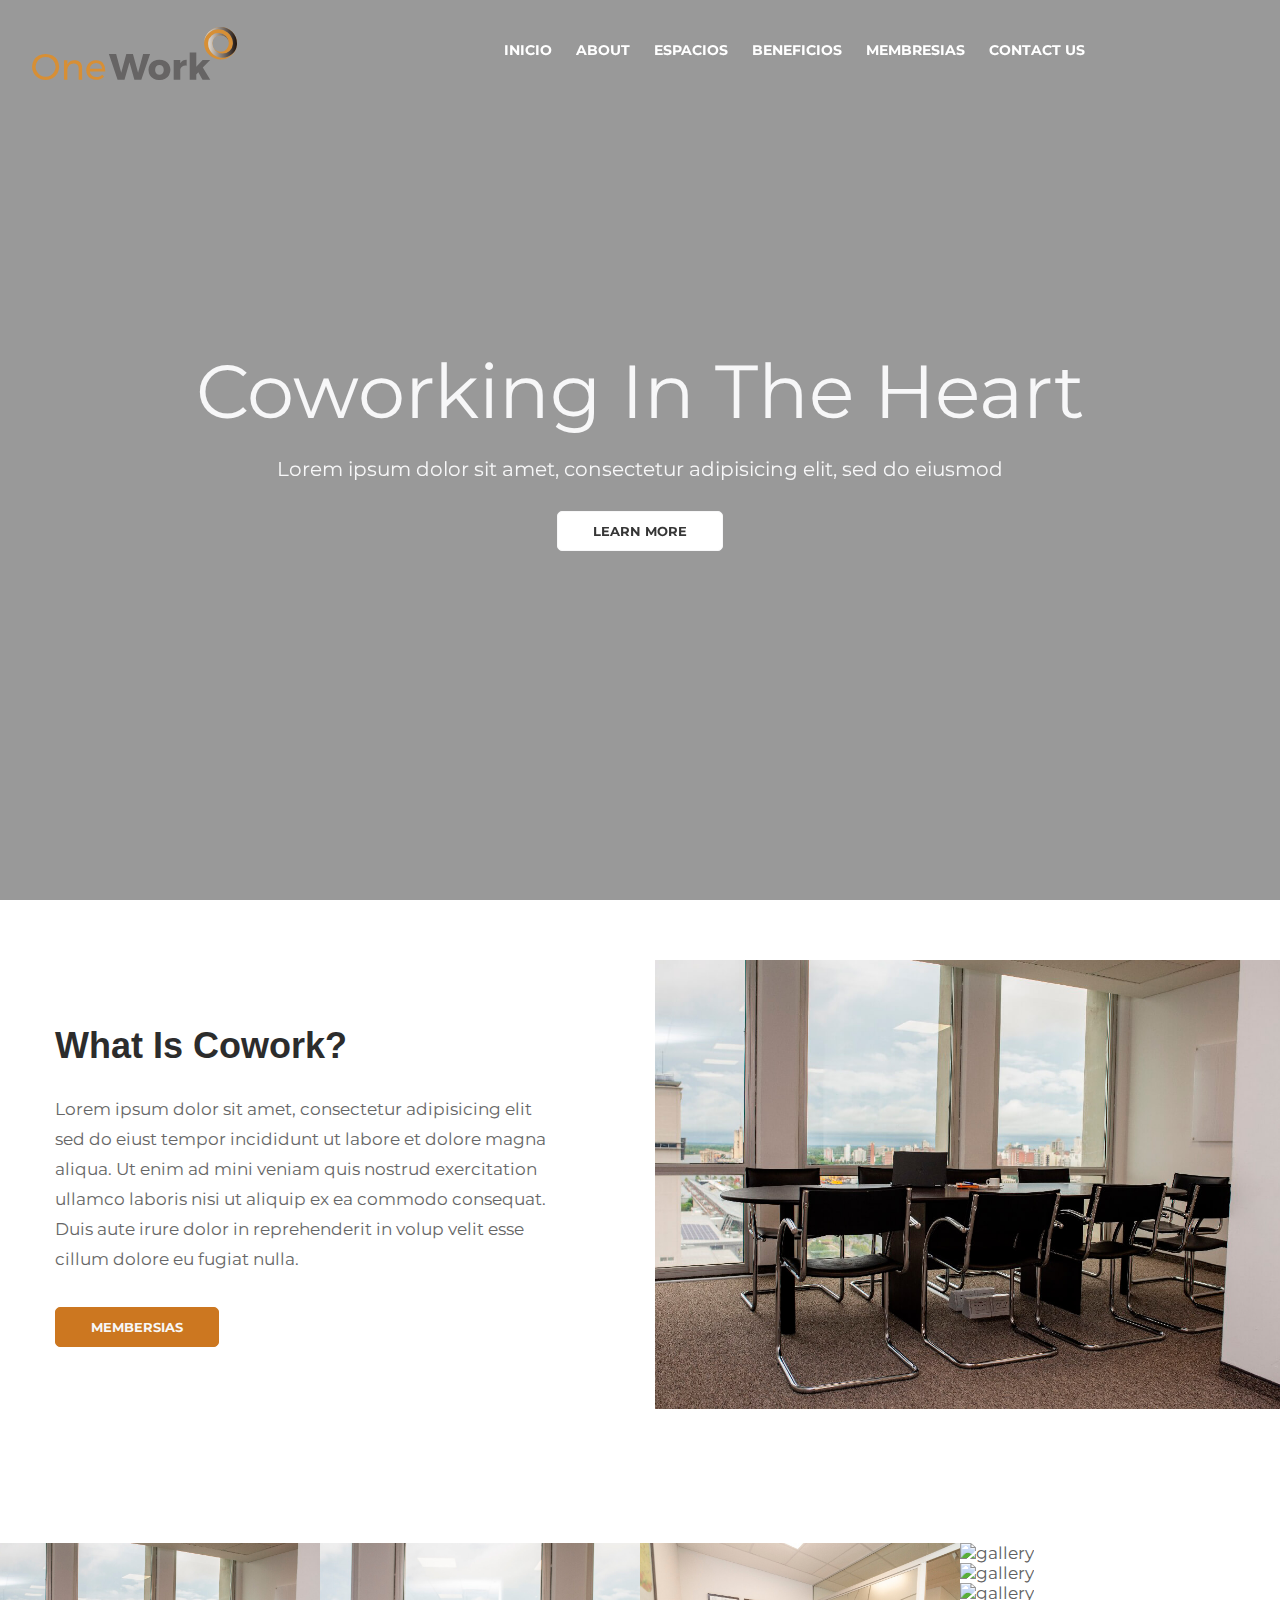
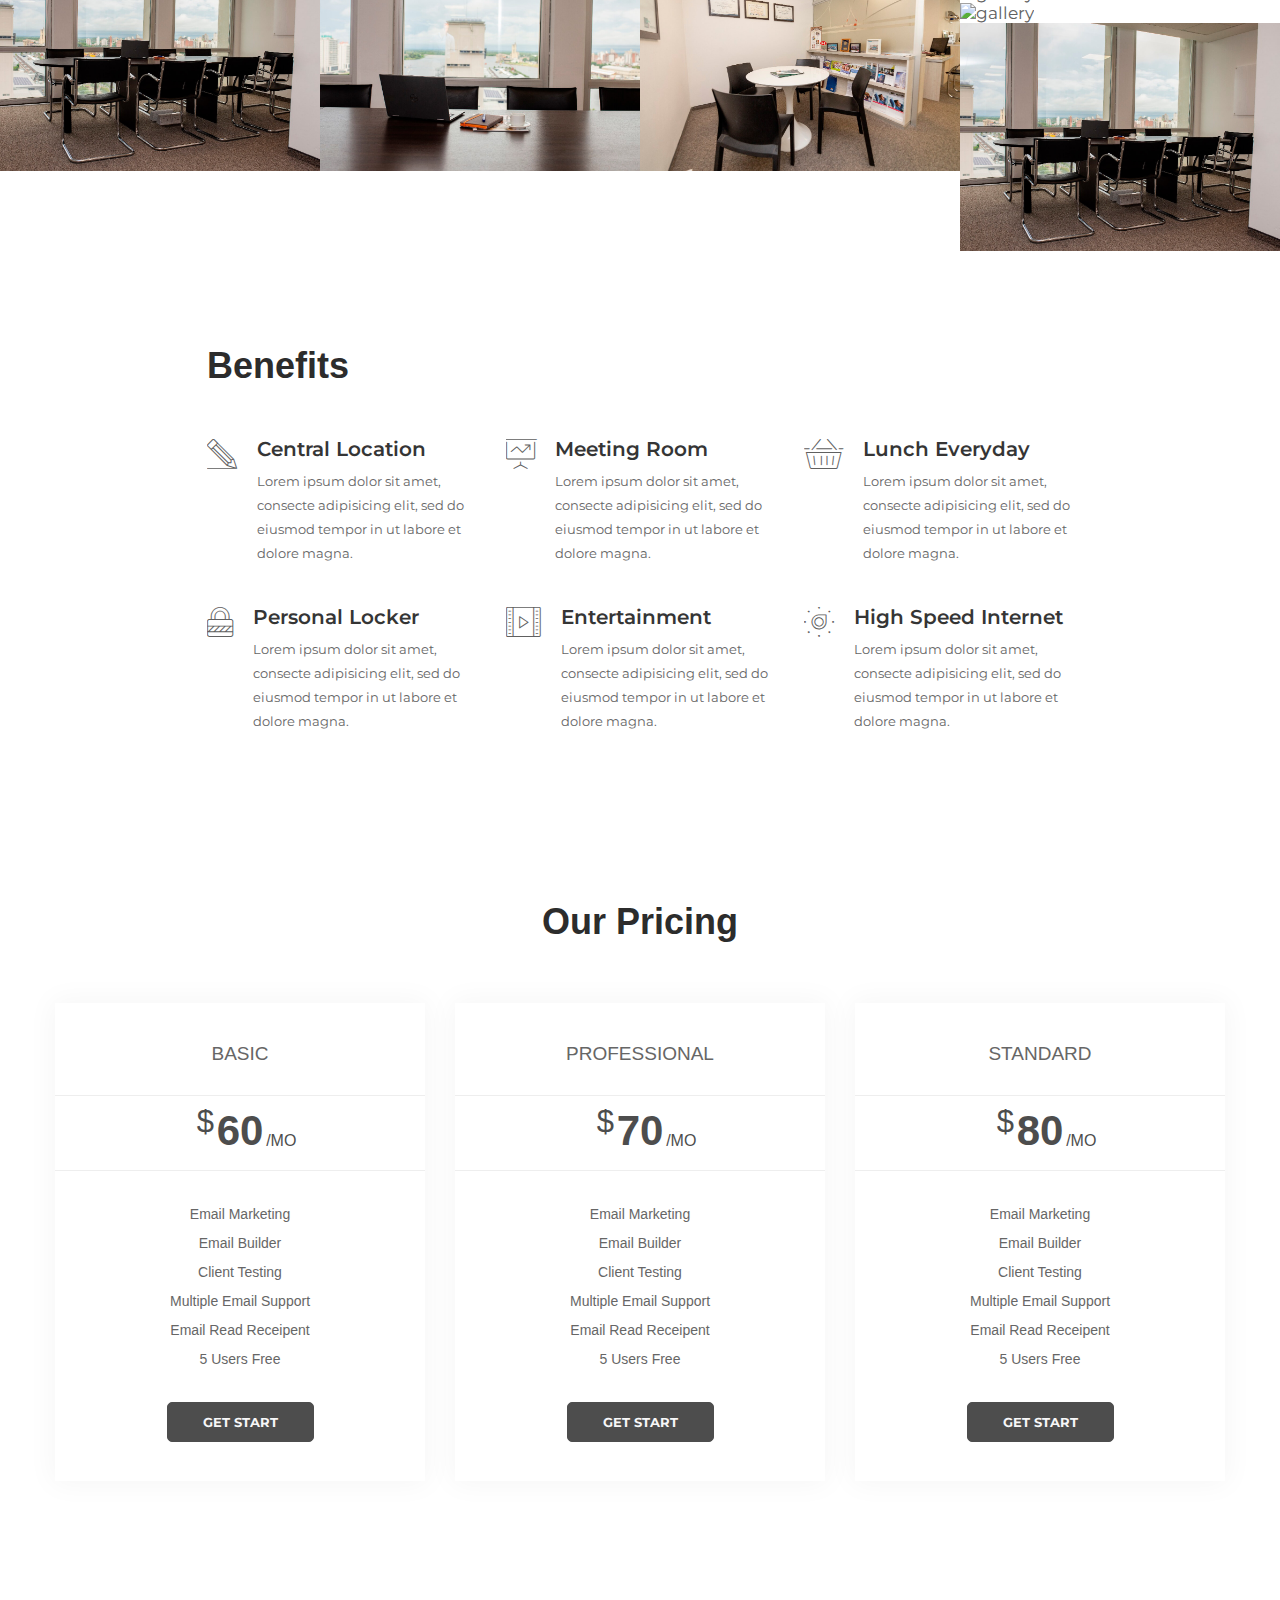
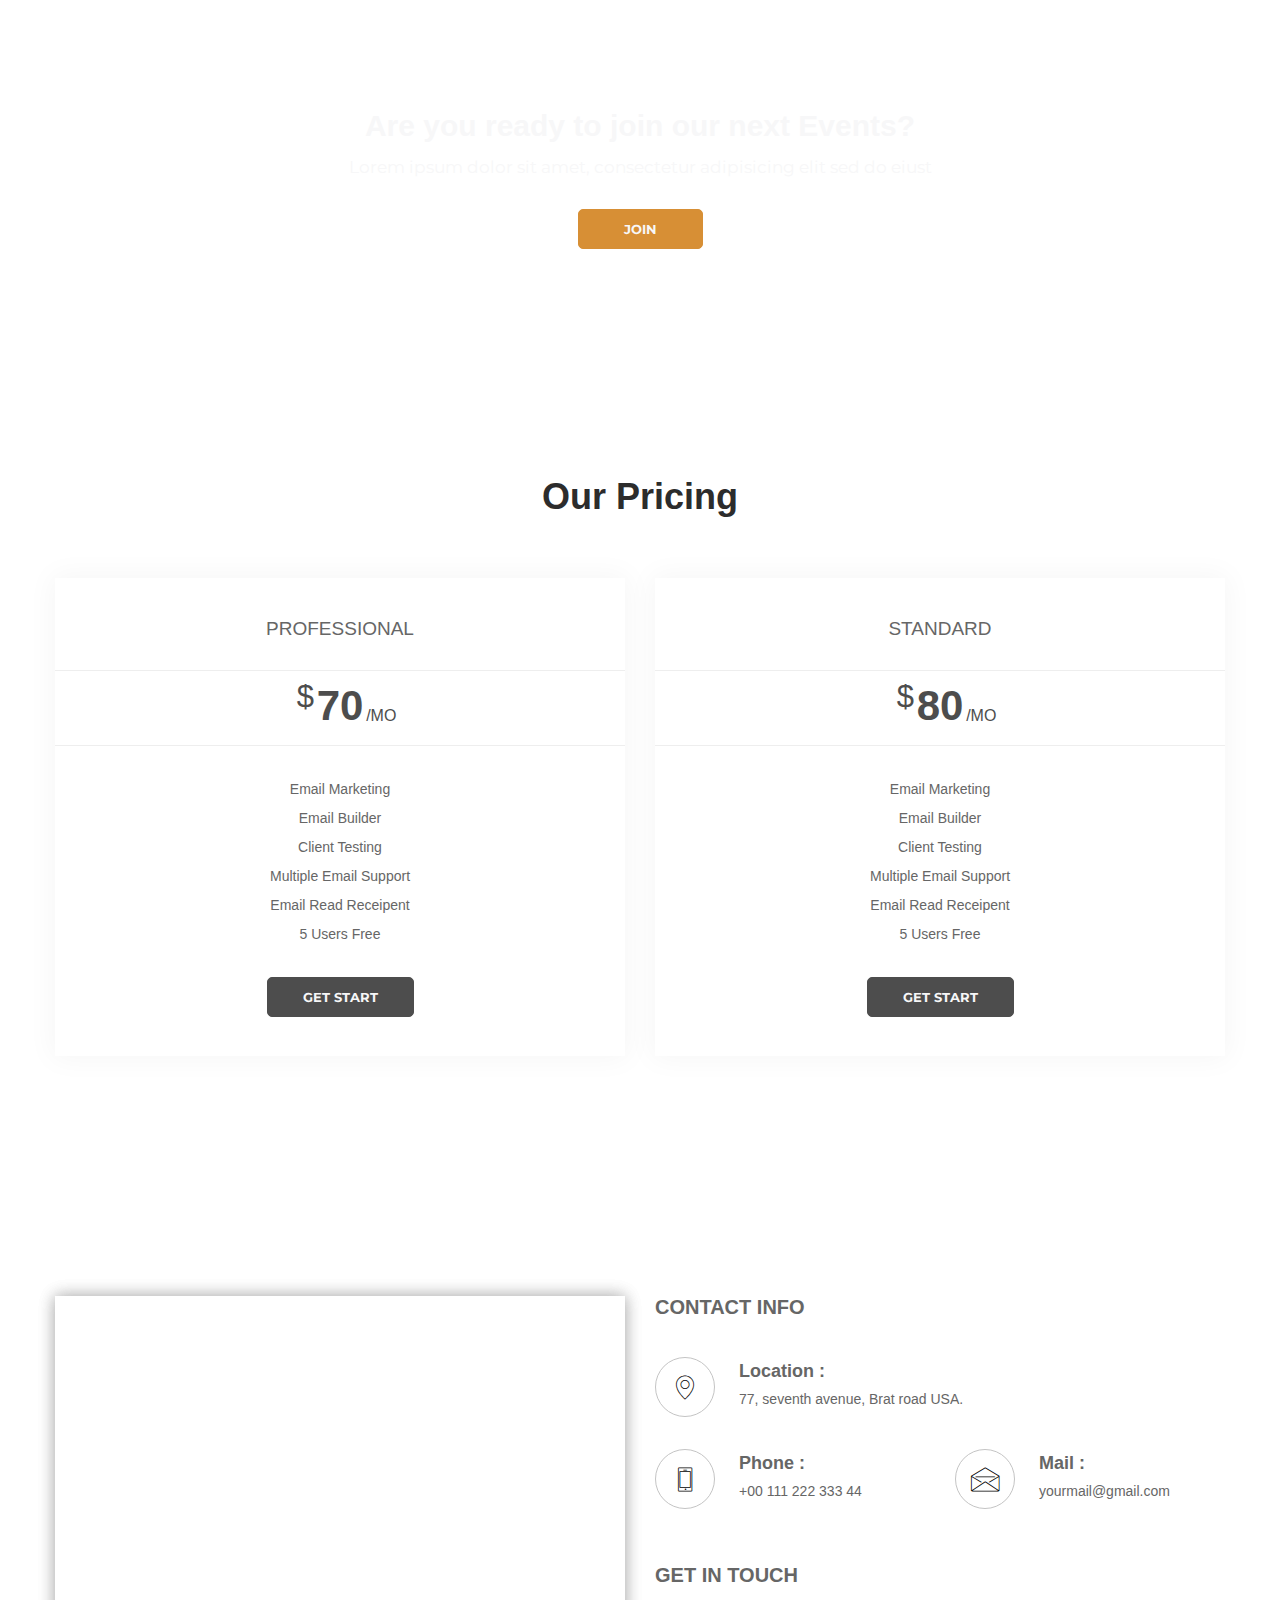
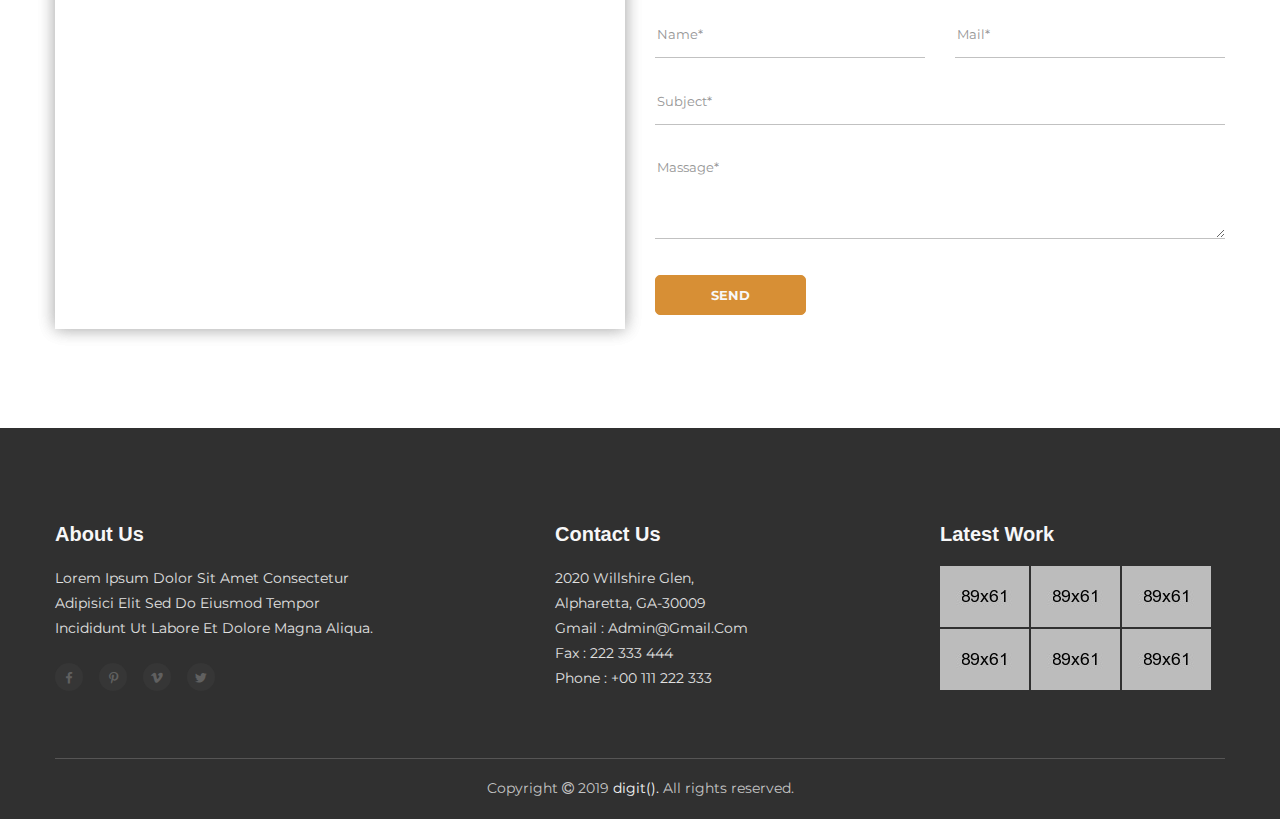
==== index.html @ 6d412bc1 "landing" ====
<!doctype html>
<html class="no-js" lang="en">
    <head>
        <meta charset="utf-8">
        <meta http-equiv="x-ua-compatible" content="ie=edge">
        <title>OneWork | Coworking</title>
        <meta name="description" content="">
        <meta name="viewport" content="width=device-width, initial-scale=1">

        <link rel="apple-touch-icon" href="apple-touch-icon.png">
        <!-- Place favicon.ico in the root directory -->
        <link href="https://fonts.googleapis.com/css?family=Montserrat:400,700,900" rel="stylesheet">
        <link rel="stylesheet" href="css/bootstrap.min.css">
        <link rel="stylesheet" href="css/animate.css">
        <link rel="stylesheet" href="css/animate-heading.css">
        <link rel="stylesheet" href="css/reset.css">
        <link rel="stylesheet" href="css/meanmenu.css">
        <link rel="stylesheet" href="css/magnific-popup.css">
        <link rel="stylesheet" href="css/owl.carousel.min.css">
        <link rel="stylesheet" href="css/font-awesome.min.css">
        <link rel="stylesheet" href="css/et-line-icon.css">
        <link rel="stylesheet" href="css/ionicons.min.css">
        <link rel="stylesheet" href="css/material-design-iconic-font.min.css">
        <link rel="stylesheet" href="css/style.css">
        <link rel="stylesheet" href="css/responsive.css">
        <script src="js/vendor/modernizr-2.8.3.min.js"></script>
    </head>
    <body>
        <!--[if lt IE 8]>
            <p class="browserupgrade">You are using an <strong>outdated</strong> browser. Please <a href="http://browsehappy.com/">upgrade your browser</a> to improve your experience.</p>
        <![endif]-->

        <!-- Header Area Start -->
		<header class="top">
			<div class="header-area header-sticky">
				<div class="container">
					<div class="row">
						<div class="col-md-4 col-sm-2 col-xs-12">
							<div class="logo">
								<a href="index.html"><img src="img/logo/logo.svg" alt="spase" /></a>
							</div>
						</div>
						<div class="col-md-7 col-sm-10 col-xs-12">
              <div class="content-wrapper">
                  <!-- Main Menu Start -->
                  <div class="main-menu text-right">
                      <nav>
                          <ul>
                              <li><a href="index.html">Inicio</a></li>
                              <li><a href="about.html">About</a></li>
                              <li><a href="event.html">Espacios</a></li>
                              <li><a href="article.html">Beneficios</a></li>
                              <li><a href="gallery.html">Membresias</a>
                                  <ul>
                                      <li><a href="gallery.html">gallery</a></li>
                                      <li><a href="mentor-details.html">mentor details</a></li>
                                  </ul>
                              </li>
                              <li><a href="contact.html">Contact us</a></li>
                          </ul>
                      </nav>
                  </div>
                  <div class="mobile-menu hidden-lg hidden-md"></div>
                  <!-- Main Menu End -->
              </div>
						</div>
						<div class="col-md-2 hidden-sm hidden-xs">
						    <div class="header-social text-right">

						    </div>
						</div>
					</div>
				</div>
			</div>
		</header>
		<!-- Header Area End -->
		<!-- Background Area Start -->
        <section id="slider-container" class="slider-area">
            <div class="slider-owl owl-theme owl-carousel">
                <!-- Start Slingle Slide -->
                <div class="single-slide item" style="background-image: url(img/slider/slider1.jpg)">
                    <!-- Start Slider Content -->
                    <div class="slider-content-area">
                        <div class="container">
                            <div class="row">
                                <div class="col-md-12">
                                    <div class="slide-content-wrapper">
                                        <div class="slide-content">
                                            <h2>Coworking in the heart </h2>
                                            <p>Lorem ipsum dolor sit amet, consectetur adipisicing elit, sed do eiusmod </p>
                                            <a class="banner-btn" href="#" data-text="learn more"><span>Learn more</span></a>
                                        </div>
                                    </div>
                                </div>
                            </div>
                        </div>
                    </div>
                    <!-- Start Slider Content -->
                </div>
                <!-- End Slingle Slide -->
                <!-- Start Slingle Slide -->
                <div class="single-slide item" style="background-image: url(img/slider/slider2.jpg)">
                    <!-- Start Slider Content -->
                    <div class="slider-content-area">
                        <div class="container">
                            <div class="row">
                                <div class="col-md-12">
                                    <div class="slide-content-wrapper">
                                        <div class="slide-content">
                                            <h2>Coworking for winner team </h2>
                                            <p>Lorem ipsum dolor sit amet, consectetur adipisicing elit, sed do eiusmod </p>
                                            <a class="banner-btn" href="#" data-text="learn more"><span>Learn more</span></a>
                                        </div>
                                    </div>
                                </div>
                            </div>
                        </div>
                    </div>
                    <!-- Start Slider Content -->
                </div>
                <!-- End Slingle Slide -->
                <!-- Start Slingle Slide -->
                <div class="single-slide item" style="background-image: url(img/slider/slider3.jpg)">
                    <!-- Start Slider Content -->
                    <div class="slider-content-area">
                        <div class="container">
                            <div class="row">
                                <div class="col-md-12">
                                    <div class="slide-content-wrapper">
                                        <div class="slide-content">
                                            <h2>Coworking in the heart </h2>
                                            <p>Lorem ipsum dolor sit amet, consectetur adipisicing elit, sed do eiusmod </p>
                                            <a class="banner-btn" href="#" data-text="learn more"><span>Learn more</span></a>
                                        </div>
                                    </div>
                                </div>
                            </div>
                        </div>
                    </div>
                    <!-- Start Slider Content -->
                </div>
                <!-- End Slingle Slide -->
            </div>
        </section>
		<!-- Background Area End -->
        <!-- Cowork Start -->
        <section class="cowork-area pt-60 pb-60">
           <div class="container">
               <div class="row">
                   <div class="col-md-6 col-sm-6 col-xs-12">
                       <div class="cowork-content section-title">
                            <h2>What is Cowork?</h2>
                            <p>Lorem ipsum dolor sit amet, consectetur adipisicing elit sed do eiust tempor incididunt ut labore et dolore magna aliqua. Ut enim ad mini veniam quis nostrud exercitation ullamco laboris nisi ut aliquip ex ea commodo consequat. Duis aute irure dolor in reprehenderit in volup velit esse cillum dolore eu fugiat nulla. </p>
                            <a class="banner-btn" href="#" data-text="about us"><span>Membersias</span></a>
                       </div>
                   </div>
                   <div class="col-md-6 col-sm-6 col-xs-12">
                       <div class="cowork-img">
                           <div class="row">
                                <div class="col-sm-6">
                                   <a href="#"><img src="img/gallery/1.jpg" alt="cowork"></a>
                                </div>
                           </div>
                       </div>
                   </div>
               </div>
           </div>
        </section>
        <!-- Cowork End -->
        <!-- Gallery Start -->
        <div class="gallery-area pt-60 pb-60">
            <div class="">
                <div class="row">
                     <div class="grid">
                         <div class="col-md-3 col-sm-3 col-xs-12 grid-item hover">
                             <div class="portfolio hover-style">
                                 <a href="#"><img src="img/gallery/1.jpg" alt="gallery" /></a>
                                 <div class="gallery-hover-effect">
                                     <a class="gallery-icon img-popup" href="img/gallery/1.jpg"><i class="zmdi zmdi-plus"></i></a>
                                 </div>
                             </div>
                         </div>
                         <div class="col-md-3 col-sm-3 col-xs-12 grid-item hover">
                             <div class="portfolio hover-style">
                                 <a href="#"><img src="img/gallery/2.jpg" alt="gallery" /></a>
                                 <div class="gallery-hover-effect">
                                     <a class="gallery-icon img-popup" href="img/gallery/2.jpg"><i class="zmdi zmdi-plus"></i></a>
                                 </div>
                             </div>				
                         </div>
                         <div class="col-md-3 col-sm-3 col-xs-12 grid-item hover">
                             <div class="portfolio hover-style">
                                 <a href="#"><img src="img/gallery/3.jpg" alt="gallery" /></a>
                                 <div class="gallery-hover-effect">
                                     <a class="gallery-icon img-popup" href="img/gallery/3.jpg"><i class="zmdi zmdi-plus"></i></a>
                                 </div>
                             </div>				
                         </div>
                         <div class="col-md-3 col-sm-3 col-xs-12 grid-item hover">
                             <div class="portfolio hover-style">
                                 <a href="#"><img src="img/gallery/4.jpg" alt="gallery" /></a>
                                 <div class="gallery-hover-effect">
                                     <a class="gallery-icon img-popup" href="img/gallery/4.jpg"><i class="zmdi zmdi-plus"></i></a>
                                 </div>
                             </div>
                         </div>
                         <div class="col-md-3 col-sm-3 col-xs-12 grid-item hover">
                             <div class="portfolio hover-style">
                                 <a href="#"><img src="img/gallery/5.jpg" alt="gallery" /></a>
                                 <div class="gallery-hover-effect">
                                     <a class="gallery-icon img-popupt" href="img/gallery/5.jpg"><i class="zmdi zmdi-plus"></i></a>
                                 </div>
                             </div>
                         </div>
                         <div class="col-md-3 col-sm-3 col-xs-12 grid-item hover">
                             <div class="portfolio hover-style">
                                 <a href="#"><img src="img/gallery/6.jpg" alt="gallery" /></a>
                                 <div class="gallery-hover-effect">
                                     <a class="gallery-icon img-popup" href="img/gallery/6.jpg"><i class="zmdi zmdi-plus"></i></a>
                                 </div>
                             </div>
                         </div>
                         <div class="col-md-3 col-sm-3 col-xs-12 grid-item hover">
                             <div class="portfolio hover-style">
                                 <a href="#"><img src="img/gallery/7.jpg" alt="gallery" /></a>
                                 <div class="gallery-hover-effect">
                                     <a class="gallery-icon img-popup" href="img/gallery/7.jpg"><i class="zmdi zmdi-plus"></i></a>
                                 </div>
                             </div>
                         </div>
                         <div class="col-md-3 col-sm-3 col-xs-12 grid-item hover">
                             <div class="portfolio hover-style">
                                 <a href="#"><img src="img/gallery/1.jpg" alt="gallery" /></a>
                                 <div class="gallery-hover-effect">
                                     <a class="gallery-icon img-popup" href="img/gallery/1.jpg"><i class="zmdi zmdi-plus"></i></a>
                                 </div>
                             </div>
                         </div>
                     </div>
                </div>
            </div>
         </div>
         <!-- Gallery End -->
        <!-- Benefit Start -->
        <section class="benefit-area pb-60 pt-30">
            <div class="container-fluid">
                <div class="row">
                    <div class="col-xs-12 benefit-col">
                        <div class="section-title text-left">
                            <h2>benefits</h2>
                        </div>
                    </div>
                </div>
                <div class="row">
                    <div class="col-xs-12 benefit-col">
                        <div class="row">
                            <div class="col-md-4 col-sm-6 col-xs-12">
                                <div class="single-benefit mb-40">
                                    <div class="benefit-icon">
                                        <a href="#"><span class="icon-pencil"></span></a>
                                    </div>
                                    <div class="benefit-content">
                                        <h3><a href="class.html">Central Location</a></h3>
                                        <p>Lorem ipsum dolor sit amet, consecte adipisicing elit, sed do eiusmod tempor in ut labore et dolore magna. </p>
                                    </div>
                                </div>
                                <div class="single-benefit hidden-xs">
                                    <div class="benefit-icon">
                                        <a href="#"><span class="icon-lock"></span></a>
                                    </div>
                                    <div class="benefit-content">
                                        <h3><a href="class.html">personal locker</a></h3>
                                        <p>Lorem ipsum dolor sit amet, consecte adipisicing elit, sed do eiusmod tempor in ut labore et dolore magna. </p>
                                    </div>
                                </div>
                            </div>
                            <div class="col-md-4 col-sm-6 col-xs-12">
                                <div class="single-benefit mb-40">
                                    <div class="benefit-icon">
                                        <a href="#"><span class="icon-presentation"></span></a>
                                    </div>
                                    <div class="benefit-content">
                                        <h3><a href="class.html">Meeting Room</a></h3>
                                        <p>Lorem ipsum dolor sit amet, consecte adipisicing elit, sed do eiusmod tempor in ut labore et dolore magna. </p>
                                    </div>
                                </div>
                                <div class="single-benefit hidden-xs">
                                    <div class="benefit-icon">
                                        <a href="#"><span class="icon-video"></span></a>
                                    </div>
                                    <div class="benefit-content">
                                        <h3><a href="class.html">Entertainment</a></h3>
                                        <p>Lorem ipsum dolor sit amet, consecte adipisicing elit, sed do eiusmod tempor in ut labore et dolore magna. </p>
                                    </div>
                                </div>
                            </div>
                            <div class="col-md-4 hidden-sm col-xs-12">
                                <div class="single-benefit mb-40">
                                    <div class="benefit-icon">
                                        <a href="#"><span class="icon-basket"></span></a>
                                    </div>
                                    <div class="benefit-content">
                                        <h3><a href="class.html">lunch everyday</a></h3>
                                        <p>Lorem ipsum dolor sit amet, consecte adipisicing elit, sed do eiusmod tempor in ut labore et dolore magna. </p>
                                    </div>
                                </div>
                                <div class="single-benefit hidden-xs">
                                    <div class="benefit-icon">
                                        <a href="#"><span class="icon-dial"></span></a>
                                    </div>
                                    <div class="benefit-content">
                                        <h3><a href="class.html">high speed internet</a></h3>
                                        <p>Lorem ipsum dolor sit amet, consecte adipisicing elit, sed do eiusmod tempor in ut labore et dolore magna. </p>
                                    </div>
                                </div>
                            </div>
                        </div>
                    </div>
                </div>
            </div>
        </section>
        <!-- Class Area End -->
        <!-- Pricing Area Start -->
        <div class="pricing-area pt-108 pb-120 text-center">
            <div class="container">
                <div class="row">
                    <div class="col-xs-12">
                        <div class="section-title">
                            <h2>our pricing</h2>
                        </div>
                    </div>
                </div>
                <div class="row">
                    <div class="col-md-4 col-sm-6 col-xs-12">
                        <div class="single-table">
                            <div class="table-head">
                                <h4>basic</h4>
                                <h3><span class="doller">$</span>60<span class="month">/Mo</span></h3>
                            </div>
                            <div class="table-body">
                                <ul>
                                    <li>Email Marketing</li>
                                    <li>Email Builder</li>
                                    <li>Client Testing</li>
                                    <li>Multiple Email Support</li>
                                    <li>Email Read Receipent</li>
                                    <li>5 Users Free</li>
                                </ul>
                                <a class="banner-btn" href="#" data-text="get start"><span>get start</span></a>
                            </div>
                        </div>
                    </div>
                    <div class="col-md-4 col-sm-6 col-xs-12">
                        <div class="single-table">
                            <div class="table-head">
                                <h4>professional</h4>
                                <h3><span class="doller">$</span>70<span class="month">/Mo</span></h3>
                            </div>
                            <div class="table-body">
                                <ul>
                                    <li>Email Marketing</li>
                                    <li>Email Builder</li>
                                    <li>Client Testing</li>
                                    <li>Multiple Email Support</li>
                                    <li>Email Read Receipent</li>
                                    <li>5 Users Free</li>
                                </ul>
                                <a class="banner-btn" href="#" data-text="get start"><span>get start</span></a>
                            </div>
                        </div>
                    </div>
                    <div class="col-md-4 hidden-sm col-xs-12">
                        <div class="single-table">
                            <div class="table-head">
                                <h4>standard</h4>
                                <h3><span class="doller">$</span>80<span class="month">/Mo</span></h3>
                            </div>
                            <div class="table-body">
                                <ul>
                                    <li>Email Marketing</li>
                                    <li>Email Builder</li>
                                    <li>Client Testing</li>
                                    <li>Multiple Email Support</li>
                                    <li>Email Read Receipent</li>
                                    <li>5 Users Free</li>
                                </ul>
                                <a class="banner-btn" href="#" data-text="get start"><span>get start</span></a>
                            </div>
                        </div>
                    </div>
                </div>
            </div>
        </div>
        <!-- Pricing Area End -->
        <!-- Event Area Start -->
        <div class="event-area text-center pt-108 pb-115">
            <div class="container">
                <div class="row">
                    <div class="col-xs-12">
                        <div class="event-content">
                            <h3>Are you ready to join our next Events?</h3>
                            <p>Lorem ipsum dolor sit amet, consectetur adipisicing elit sed do eiust </p>
                            <a class="banner-btn" href="#" data-text="join"><span>join</span></a>
                        </div>
                    </div>
                </div>
            </div>
        </div> 
        <!-- Event Area End -->
        <!-- Pricing Area Start -->
        <div class="pricing-area pt-108 pb-120 text-center">
            <div class="container">
                <div class="row">
                    <div class="col-xs-12">
                        <div class="section-title">
                            <h2>our pricing</h2>
                        </div>
                    </div>
                </div>
                <div class="row">
                    <div class="col-md-6 col-sm-6 col-xs-12">
                        <div class="single-table">
                            <div class="table-head">
                                <h4>professional</h4>
                                <h3><span class="doller">$</span>70<span class="month">/Mo</span></h3>
                            </div>
                            <div class="table-body">
                                <ul>
                                    <li>Email Marketing</li>
                                    <li>Email Builder</li>
                                    <li>Client Testing</li>
                                    <li>Multiple Email Support</li>
                                    <li>Email Read Receipent</li>
                                    <li>5 Users Free</li>
                                </ul>
                                <a class="banner-btn" href="#" data-text="get start"><span>get start</span></a>
                            </div>
                        </div>
                    </div>
                    <div class="col-md-6 hidden-sm col-xs-12">
                        <div class="single-table">
                            <div class="table-head">
                                <h4>standard</h4>
                                <h3><span class="doller">$</span>80<span class="month">/Mo</span></h3>
                            </div>
                            <div class="table-body">
                                <ul>
                                    <li>Email Marketing</li>
                                    <li>Email Builder</li>
                                    <li>Client Testing</li>
                                    <li>Multiple Email Support</li>
                                    <li>Email Read Receipent</li>
                                    <li>5 Users Free</li>
                                </ul>
                                <a class="banner-btn" href="#" data-text="get start"><span>get start</span></a>
                            </div>
                        </div>
                    </div>
                </div>
            </div>
        </div>
        <!-- Pricing Area End -->
        <!-- Contact Start -->
        <section class="contact-area pt-120 pb-83">
           <div class="container">
               <div class="row">
                <div class="col-md-6">
                    <div class="map-area">
                         <!-- google-map-area start -->
                         <div class="google-map-area">
                             <!--  Map Section -->
                             <div id="contacts" class="map-area">
                                 <div id="googleMap" style="width:100%;height:633px;"></div>
                             </div>
                         </div>
                     </div>
                </div>
                   <div class="col-md-6">
                       <div class="contact-info">
                           <h2>contact info</h2>
                       </div>
                       <div class="row">
                           <div class="col-md-12 col-sm-12">
                               <div class="single-info mb-30">
                                   <div class="info-icon">
                                       <i class="icon-map-pin"></i>
                                   </div>
                                   <div class="info-content">
                                        <h3>Location :</h3>
                                        <p>77, seventh avenue, Brat road USA.</p>
                                   </div>
                               </div>
                           </div>
                           <div class="col-md-6 col-sm-6">
                               <div class="single-info">
                                   <div class="info-icon">
                                       <i class="icon-phone"></i>
                                   </div>
                                   <div class="info-content">
                                        <h3>Phone :</h3>
                                        <p>+00 111 222 333 44</p>
                                   </div>
                               </div>
                           </div>
                           <div class="col-md-6 col-sm-6">
                               <div class="single-info">
                                   <div class="info-icon">
                                       <i class="icon-envelope"></i>
                                   </div>
                                   <div class="info-content">
                                        <h3>Mail :</h3>
                                        <p>yourmail@gmail.com</p>
                                   </div>
                               </div>
                           </div>
                       </div>
                       <div class="touch">
                           <h2>get in touch</h2>
                           <form id="contact-form" action="mail.php" method="post">
                                <div class="row">
                                    <div class="col-md-6">
                                        <input type="text" name="name" id="name" placeholder="Name*">
                                    </div>
                                    <div class="col-md-6">
                                        <input type="text" name="email" id="email" placeholder="Mail*">
                                    </div>
                                    <div class="col-md-12">
                                        <input type="text" name="subject" id="subject" placeholder="Subject*">
                                        <textarea name="message" id="message" cols="15" rows="4" placeholder="Massage*"></textarea>
                                    </div>
                                </div>
                                <button class="banner-btn" data-text="send"><span>send</span></button>
                            </form>
                            <p class="form-messege"></p>
                       </div>
                   </div>
               </div>
           </div>
        </section>
        <!-- Contact End -->
        <!-- Testimonial Area Start
        <div class="testimonial-area pt-110 pb-110">
            <div class="container">
                <div class="row">
                    <div class="testimonial-owl owl-theme owl-carousel">
                        <div class="col-sm-12">
                            <div class="single-testimonial">
                                <div class="client-info">
                                    <div class="client-img">
                                        <img src="img/testimonial/test1.jpg" alt="client">
                                    </div>
                                    <div class="client-title">
                                        <h4>Jackline Milorina</h4>
                                        <h5>HasTech</h5>
                                    </div>
                                </div>
                                <div class="client-content">
                                    <p>Lorem ipsum dolor sit amet consectetur adipisicing elit se do eiusmod tempor incididunt ut labore et dolore magna aliqua Ut enim ad minim veniam, </p>
                                </div>
                            </div>
                        </div>
                        <div class="col-sm-12">
                            <div class="single-testimonial">
                                <div class="client-info">
                                    <div class="client-img">
                                        <img src="img/testimonial/test2.jpg" alt="client">
                                    </div>
                                    <div class="client-title">
                                        <h4>Jackline Milorina</h4>
                                        <h5>HasTech</h5>
                                    </div>
                                </div>
                                <div class="client-content">
                                    <p>Lorem ipsum dolor sit amet consectetur adipisicing elit se do eiusmod tempor incididunt ut labore et dolore magna aliqua Ut enim ad minim veniam, </p>
                                </div>
                            </div>
                        </div>
                    </div>
                </div>
            </div>
        </div> -->
        <!-- Testimonial Area End -->
        <!-- Footer Start -->
        <footer class="footer-area">
            <div class="container">
                <div class="main-footer">
                    <div class="row">
                        <div class="col-md-4 col-sm-4 col-xs-12">
                            <div class="single-widget mr-50">
                                <h3>about us</h3>
                                <p>Lorem ipsum dolor sit amet consectetur adipisici elit sed do eiusmod tempor incididunt ut labore et dolore magna aliqua. </p>
                                <ul>
                                    <li><a href="https://www.facebook.com/devitems/?ref=bookmarks"><i class="zmdi zmdi-facebook"></i></a></li>
                                    <li><a href="https://www.pinterest.com/devitemsllc/"><i class="zmdi zmdi-pinterest"></i></a></li>
                                    <li><a href="#"><i class="zmdi zmdi-vimeo"></i></a></li>
                                    <li><a href="https://twitter.com/devitemsllc"><i class="zmdi zmdi-twitter"></i></a></li>
                                </ul>
                            </div>
                        </div>
                        <div class="col-md-4 col-sm-3 col-xs-12">
                            <div class="single-widget ml-100">
                                <h3>contact us</h3>
                                <p>2020 Willshire Glen,<br>
                                Alpharetta, GA-30009<br>
                                Gmail : admin@gmail.com<br>
                                Fax :  222 333 444<br>
                                Phone : +00 111 222 333 </p>
                            </div>
                        </div>
                        <div class="col-md-4 col-sm-5 col-xs-12">
                            <div class="single-widget ml-85">
                                <h3>latest work</h3>
                                <div class="footer-img">
                                    <a href="article-details.html" class="mr-2 mb-2"><img src="img/footer/footer1.jpg" alt="latest-work"></a>
                                    <a href="article-details.html" class="mr-2 mb-2"><img src="img/footer/footer2.jpg" alt="latest-work"></a>
                                    <a href="article-details.html" class="mb-2"><img src="img/footer/footer3.jpg" alt="latest-work"></a>
                                    <a href="article-details.html" class="mr-2"><img src="img/footer/footer4.jpg" alt="latest-work"></a>
                                    <a href="article-details.html" class="mr-2"><img src="img/footer/footer5.jpg" alt="latest-work"></a>
                                    <a href="article-details.html"><img src="img/footer/footer6.jpg" alt="latest-work"></a>
                                </div>
                            </div>
                        </div>
                    </div>
                </div>
                <div class="footer-bottom text-center">
                    <div class="row">
                        <div class="col-xs-12">
                            <p>Copyright <i class="fa fa-copyright"></i> 2019 <a href="https://digitesutio.com/" target="_blank" >digit().</a> All rights reserved. </p>
                        </div>
                    </div>
                </div>
            </div>
        </footer>
        <!-- Footer End -->

        <script src="js/vendor/jquery-1.12.0.min.js"></script>
        <script src="js/bootstrap.min.js"></script>
        <script src="js/jquery.meanmenu.js"></script>
        <script src="js/jquery.magnific-popup.min.js"></script>
        <script src="js/isotope.pkgd.min.js"></script>
        <script src="js/imagesloaded.pkgd.min.js"></script>
        <script src="js/jquery.counterup.min.js"></script>
        <script src="js/waypoints.min.js"></script>
        <script src="js/ajax-mail.js"></script>
        <script src="js/owl.carousel.min.js"></script>
        <script src="js/animate-heading.js"></script>
        <script src="js/jquery.mb.YTPlayer.js"></script>
        <script src="js/plugins.js"></script>
        <script src="js/main.js"></script><script src="https://maps.googleapis.com/maps/api/js?key=AIzaSyDSLSFRa0DyBj9VGzT7GM6SFbSMcG0YNBM "></script> 
        <script type="text/javascript">
            google.maps.event.addDomListener(window, 'load', init);
            function init() {
                var mapOptions = {
                    zoom: 11,
                    center: new google.maps.LatLng(40.6700, -73.9400), // New York
                    styles: [{"featureType":"water","elementType":"geometry","stylers":[{"color":"#e9e9e9"},{"lightness":17}]},{"featureType":"landscape","elementType":"geometry","stylers":[{"color":"#f5f5f5"},{"lightness":20}]},{"featureType":"road.highway","elementType":"geometry.fill","stylers":[{"color":"#ffffff"},{"lightness":17}]},{"featureType":"road.highway","elementType":"geometry.stroke","stylers":[{"color":"#ffffff"},{"lightness":29},{"weight":0.2}]},{"featureType":"road.arterial","elementType":"geometry","stylers":[{"color":"#ffffff"},{"lightness":18}]},{"featureType":"road.local","elementType":"geometry","stylers":[{"color":"#ffffff"},{"lightness":16}]},{"featureType":"poi","elementType":"geometry","stylers":[{"color":"#f5f5f5"},{"lightness":21}]},{"featureType":"poi.park","elementType":"geometry","stylers":[{"color":"#dedede"},{"lightness":21}]},{"elementType":"labels.text.stroke","stylers":[{"visibility":"on"},{"color":"#ffffff"},{"lightness":16}]},{"elementType":"labels.text.fill","stylers":[{"saturation":36},{"color":"#333333"},{"lightness":40}]},{"elementType":"labels.icon","stylers":[{"visibility":"off"}]},{"featureType":"transit","elementType":"geometry","stylers":[{"color":"#f2f2f2"},{"lightness":19}]},{"featureType":"administrative","elementType":"geometry.fill","stylers":[{"color":"#fefefe"},{"lightness":20}]},{"featureType":"administrative","elementType":"geometry.stroke","stylers":[{"color":"#fefefe"},{"lightness":17},{"weight":1.2}]}]
                };
                var mapElement = document.getElementById('googleMap');
                var map = new google.maps.Map(mapElement, mapOptions);
                var marker = new google.maps.Marker({
                    position: map.getCenter(),
                    animation:google.maps.Animation.BOUNCE,
                    icon: 'img/map-marker.png',
                    map: map
                });
            }
        </script>
        <script src="js/main.js"></script>
    </body>
</html>
---- css/et-line-icon.css ----
@font-face {
	font-family: 'et-line';
	src:url('../fonts/et-line.eot');
	src:url('../fonts/et-line.eot?#iefix') format('embedded-opentype'),
		url('../fonts/et-line.woff') format('woff'),
		url('../fonts/et-line.ttf') format('truetype'),
		url('../fonts/et-line.svg#et-line') format('svg');
	font-weight: normal;
	font-style: normal;
}

/* Use the following CSS code if you want to use data attributes for inserting your icons */
[data-icon]:before {
	font-family: 'et-line';
	content: attr(data-icon);
	speak: none;
	font-weight: normal;
	font-variant: normal;
	text-transform: none;
	line-height: 1;
	-webkit-font-smoothing: antialiased;
	-moz-osx-font-smoothing: grayscale;
	display:inline-block;
}

/* Use the following CSS code if you want to have a class per icon */
/*
Instead of a list of all class selectors,
you can use the generic selector below, but it's slower:
[class*="icon-"] {
*/
.icon-mobile, .icon-laptop, .icon-desktop, .icon-tablet, .icon-phone, .icon-document, .icon-documents, .icon-search, .icon-clipboard, .icon-newspaper, .icon-notebook, .icon-book-open, .icon-browser, .icon-calendar, .icon-presentation, .icon-picture, .icon-pictures, .icon-video, .icon-camera, .icon-printer, .icon-toolbox, .icon-briefcase, .icon-wallet, .icon-gift, .icon-bargraph, .icon-grid, .icon-expand, .icon-focus, .icon-edit, .icon-adjustments, .icon-ribbon, .icon-hourglass, .icon-lock, .icon-megaphone, .icon-shield, .icon-trophy, .icon-flag, .icon-map, .icon-puzzle, .icon-basket, .icon-envelope, .icon-streetsign, .icon-telescope, .icon-gears, .icon-key, .icon-paperclip, .icon-attachment, .icon-pricetags, .icon-lightbulb, .icon-layers, .icon-pencil, .icon-tools, .icon-tools-2, .icon-scissors, .icon-paintbrush, .icon-magnifying-glass, .icon-circle-compass, .icon-linegraph, .icon-mic, .icon-strategy, .icon-beaker, .icon-caution, .icon-recycle, .icon-anchor, .icon-profile-male, .icon-profile-female, .icon-bike, .icon-wine, .icon-hotairballoon, .icon-globe, .icon-genius, .icon-map-pin, .icon-dial, .icon-chat, .icon-heart, .icon-cloud, .icon-upload, .icon-download, .icon-target, .icon-hazardous, .icon-piechart, .icon-speedometer, .icon-global, .icon-compass, .icon-lifesaver, .icon-clock, .icon-aperture, .icon-quote, .icon-scope, .icon-alarmclock, .icon-refresh, .icon-happy, .icon-sad, .icon-facebook, .icon-twitter, .icon-googleplus, .icon-rss, .icon-tumblr, .icon-linkedin, .icon-dribbble {
	font-family: 'et-line';
	speak: none;
	font-style: normal;
	font-weight: normal;
	font-variant: normal;
	text-transform: none;
	line-height: 1;
	-webkit-font-smoothing: antialiased;
	-moz-osx-font-smoothing: grayscale;
	display:inline-block;
}
.icon-mobile:before {
	content: "\e000";
}
.icon-laptop:before {
	content: "\e001";
}
.icon-desktop:before {
	content: "\e002";
}
.icon-tablet:before {
	content: "\e003";
}
.icon-phone:before {
	content: "\e004";
}
.icon-document:before {
	content: "\e005";
}
.icon-documents:before {
	content: "\e006";
}
.icon-search:before {
	content: "\e007";
}
.icon-clipboard:before {
	content: "\e008";
}
.icon-newspaper:before {
	content: "\e009";
}
.icon-notebook:before {
	content: "\e00a";
}
.icon-book-open:before {
	content: "\e00b";
}
.icon-browser:before {
	content: "\e00c";
}
.icon-calendar:before {
	content: "\e00d";
}
.icon-presentation:before {
	content: "\e00e";
}
.icon-picture:before {
	content: "\e00f";
}
.icon-pictures:before {
	content: "\e010";
}
.icon-video:before {
	content: "\e011";
}
.icon-camera:before {
	content: "\e012";
}
.icon-printer:before {
	content: "\e013";
}
.icon-toolbox:before {
	content: "\e014";
}
.icon-briefcase:before {
	content: "\e015";
}
.icon-wallet:before {
	content: "\e016";
}
.icon-gift:before {
	content: "\e017";
}
.icon-bargraph:before {
	content: "\e018";
}
.icon-grid:before {
	content: "\e019";
}
.icon-expand:before {
	content: "\e01a";
}
.icon-focus:before {
	content: "\e01b";
}
.icon-edit:before {
	content: "\e01c";
}
.icon-adjustments:before {
	content: "\e01d";
}
.icon-ribbon:before {
	content: "\e01e";
}
.icon-hourglass:before {
	content: "\e01f";
}
.icon-lock:before {
	content: "\e020";
}
.icon-megaphone:before {
	content: "\e021";
}
.icon-shield:before {
	content: "\e022";
}
.icon-trophy:before {
	content: "\e023";
}
.icon-flag:before {
	content: "\e024";
}
.icon-map:before {
	content: "\e025";
}
.icon-puzzle:before {
	content: "\e026";
}
.icon-basket:before {
	content: "\e027";
}
.icon-envelope:before {
	content: "\e028";
}
.icon-streetsign:before {
	content: "\e029";
}
.icon-telescope:before {
	content: "\e02a";
}
.icon-gears:before {
	content: "\e02b";
}
.icon-key:before {
	content: "\e02c";
}
.icon-paperclip:before {
	content: "\e02d";
}
.icon-attachment:before {
	content: "\e02e";
}
.icon-pricetags:before {
	content: "\e02f";
}
.icon-lightbulb:before {
	content: "\e030";
}
.icon-layers:before {
	content: "\e031";
}
.icon-pencil:before {
	content: "\e032";
}
.icon-tools:before {
	content: "\e033";
}
.icon-tools-2:before {
	content: "\e034";
}
.icon-scissors:before {
	content: "\e035";
}
.icon-paintbrush:before {
	content: "\e036";
}
.icon-magnifying-glass:before {
	content: "\e037";
}
.icon-circle-compass:before {
	content: "\e038";
}
.icon-linegraph:before {
	content: "\e039";
}
.icon-mic:before {
	content: "\e03a";
}
.icon-strategy:before {
	content: "\e03b";
}
.icon-beaker:before {
	content: "\e03c";
}
.icon-caution:before {
	content: "\e03d";
}
.icon-recycle:before {
	content: "\e03e";
}
.icon-anchor:before {
	content: "\e03f";
}
.icon-profile-male:before {
	content: "\e040";
}
.icon-profile-female:before {
	content: "\e041";
}
.icon-bike:before {
	content: "\e042";
}
.icon-wine:before {
	content: "\e043";
}
.icon-hotairballoon:before {
	content: "\e044";
}
.icon-globe:before {
	content: "\e045";
}
.icon-genius:before {
	content: "\e046";
}
.icon-map-pin:before {
	content: "\e047";
}
.icon-dial:before {
	content: "\e048";
}
.icon-chat:before {
	content: "\e049";
}
.icon-heart:before {
	content: "\e04a";
}
.icon-cloud:before {
	content: "\e04b";
}
.icon-upload:before {
	content: "\e04c";
}
.icon-download:before {
	content: "\e04d";
}
.icon-target:before {
	content: "\e04e";
}
.icon-hazardous:before {
	content: "\e04f";
}
.icon-piechart:before {
	content: "\e050";
}
.icon-speedometer:before {
	content: "\e051";
}
.icon-global:before {
	content: "\e052";
}
.icon-compass:before {
	content: "\e053";
}
.icon-lifesaver:before {
	content: "\e054";
}
.icon-clock:before {
	content: "\e055";
}
.icon-aperture:before {
	content: "\e056";
}
.icon-quote:before {
	content: "\e057";
}
.icon-scope:before {
	content: "\e058";
}
.icon-alarmclock:before {
	content: "\e059";
}
.icon-refresh:before {
	content: "\e05a";
}
.icon-happy:before {
	content: "\e05b";
}
.icon-sad:before {
	content: "\e05c";
}
.icon-facebook:before {
	content: "\e05d";
}
.icon-twitter:before {
	content: "\e05e";
}
.icon-googleplus:before {
	content: "\e05f";
}
.icon-rss:before {
	content: "\e060";
}
.icon-tumblr:before {
	content: "\e061";
}
.icon-linkedin:before {
	content: "\e062";
}
.icon-dribbble:before {
	content: "\e063";
}
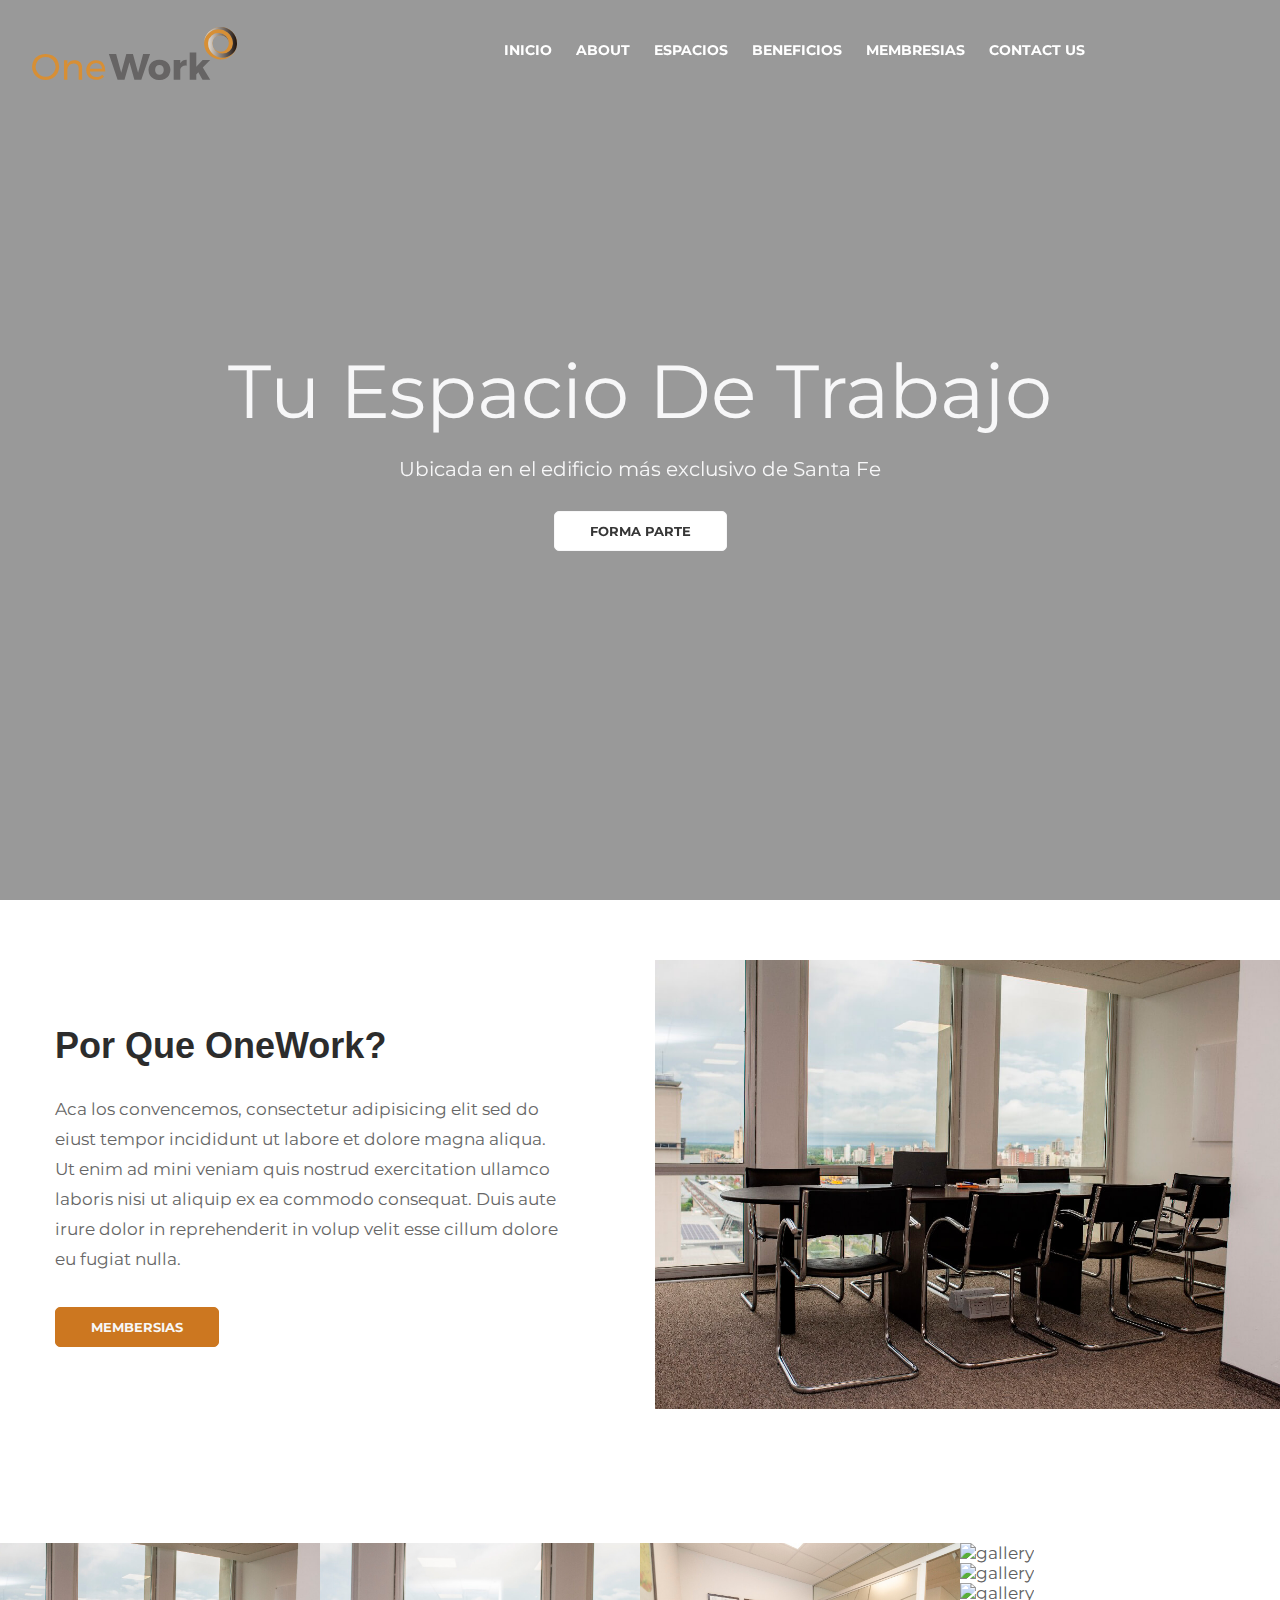
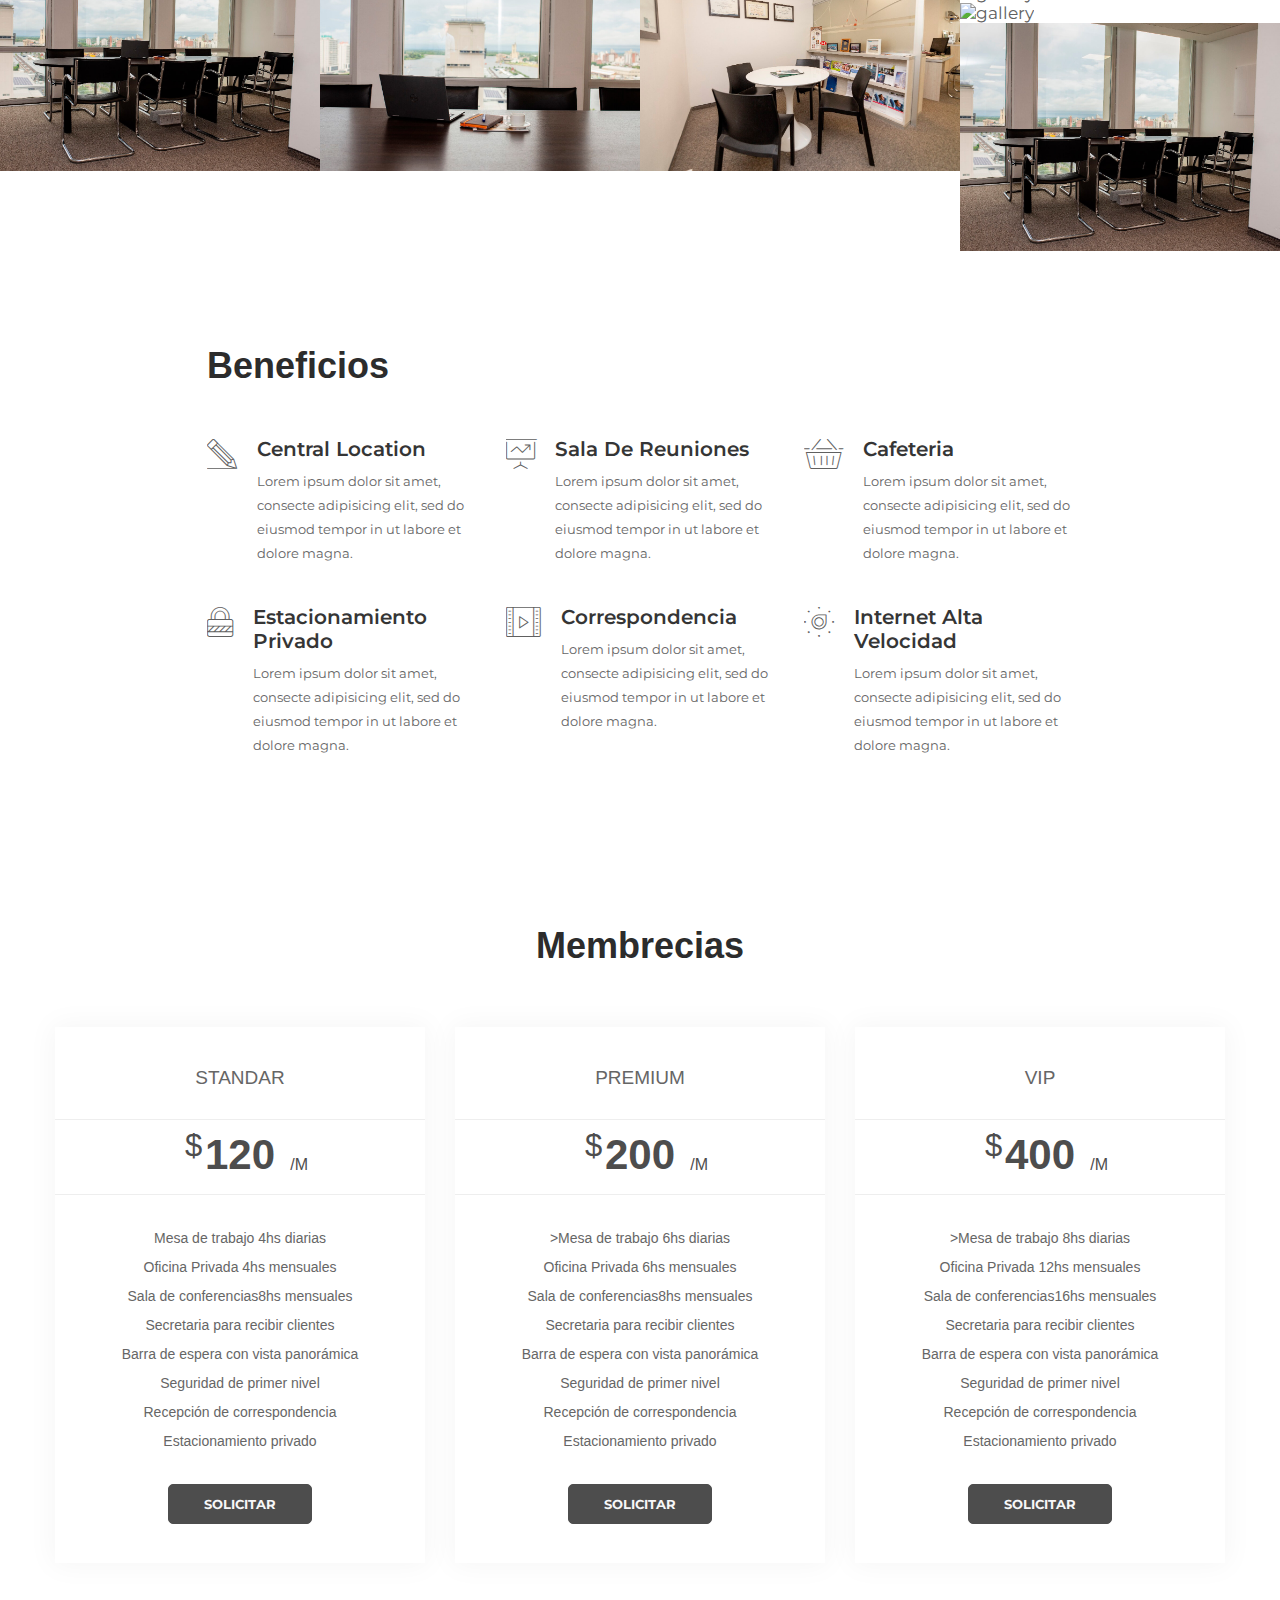
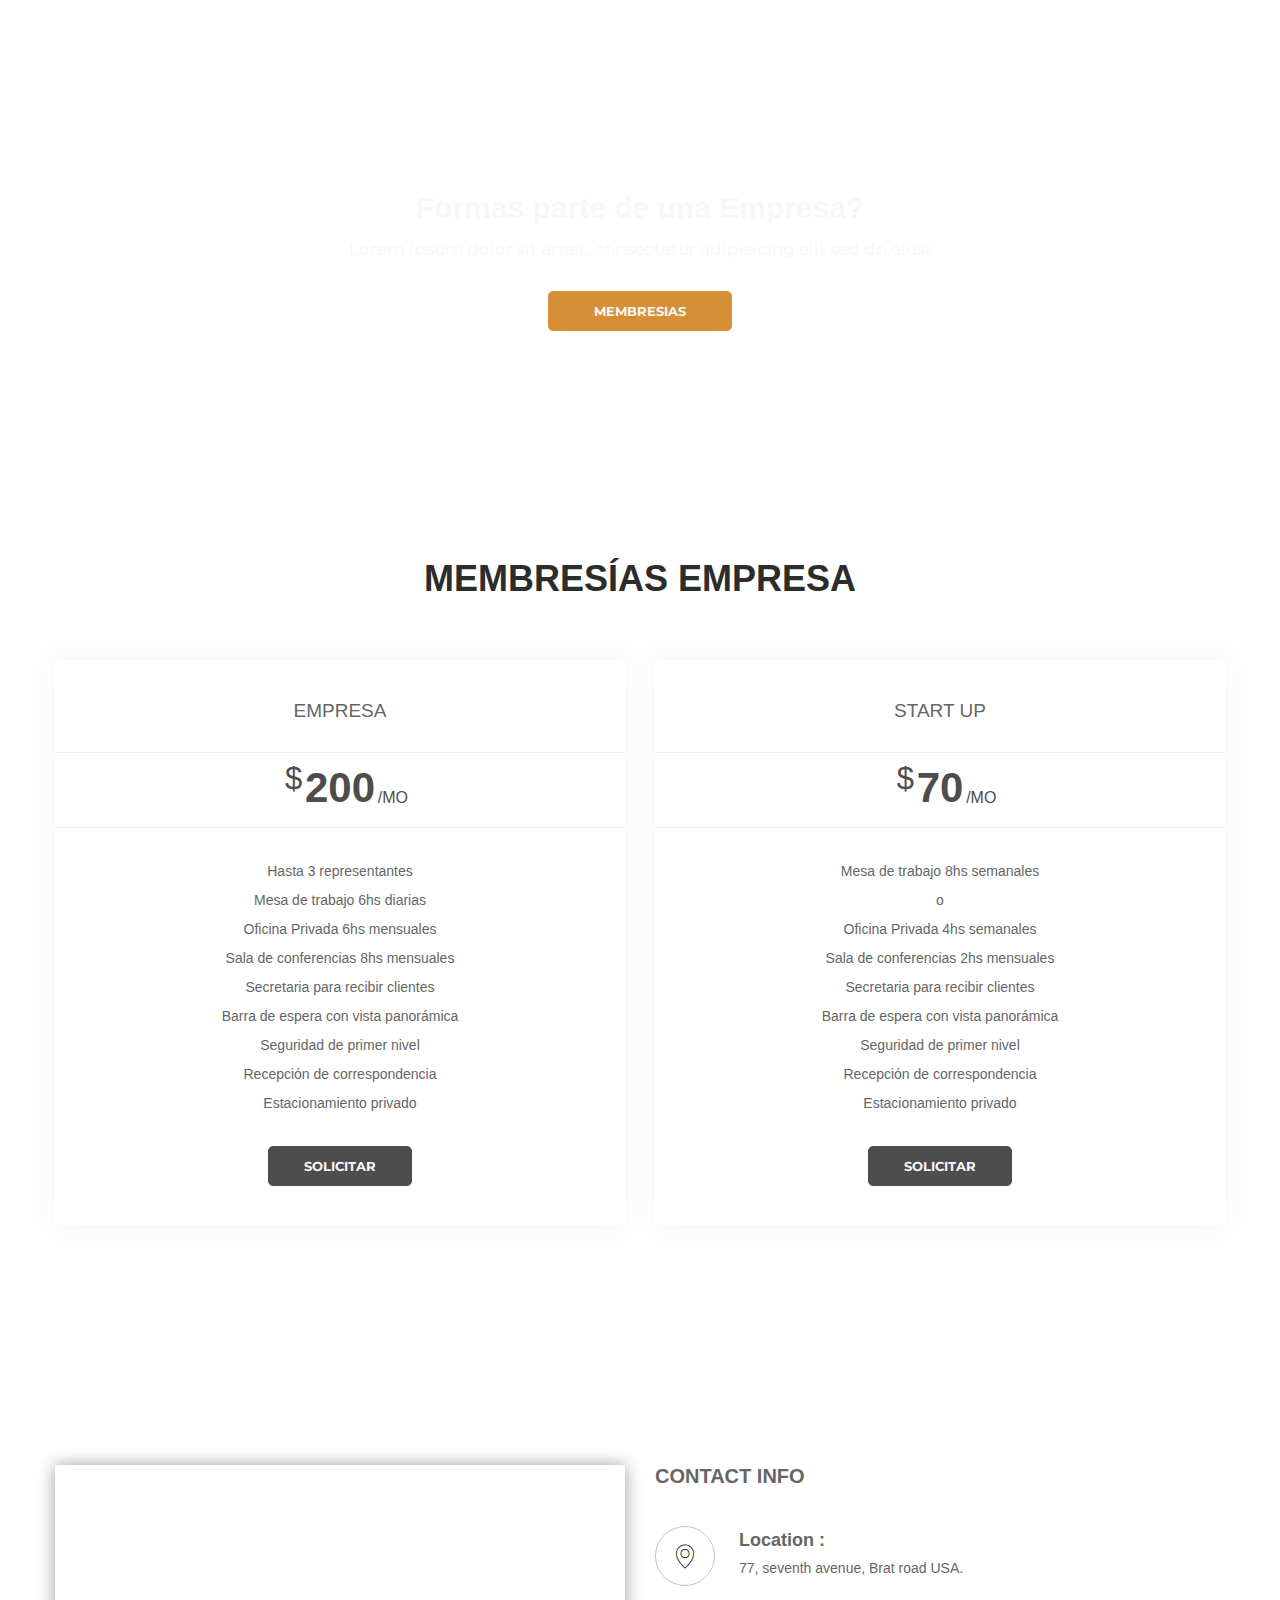
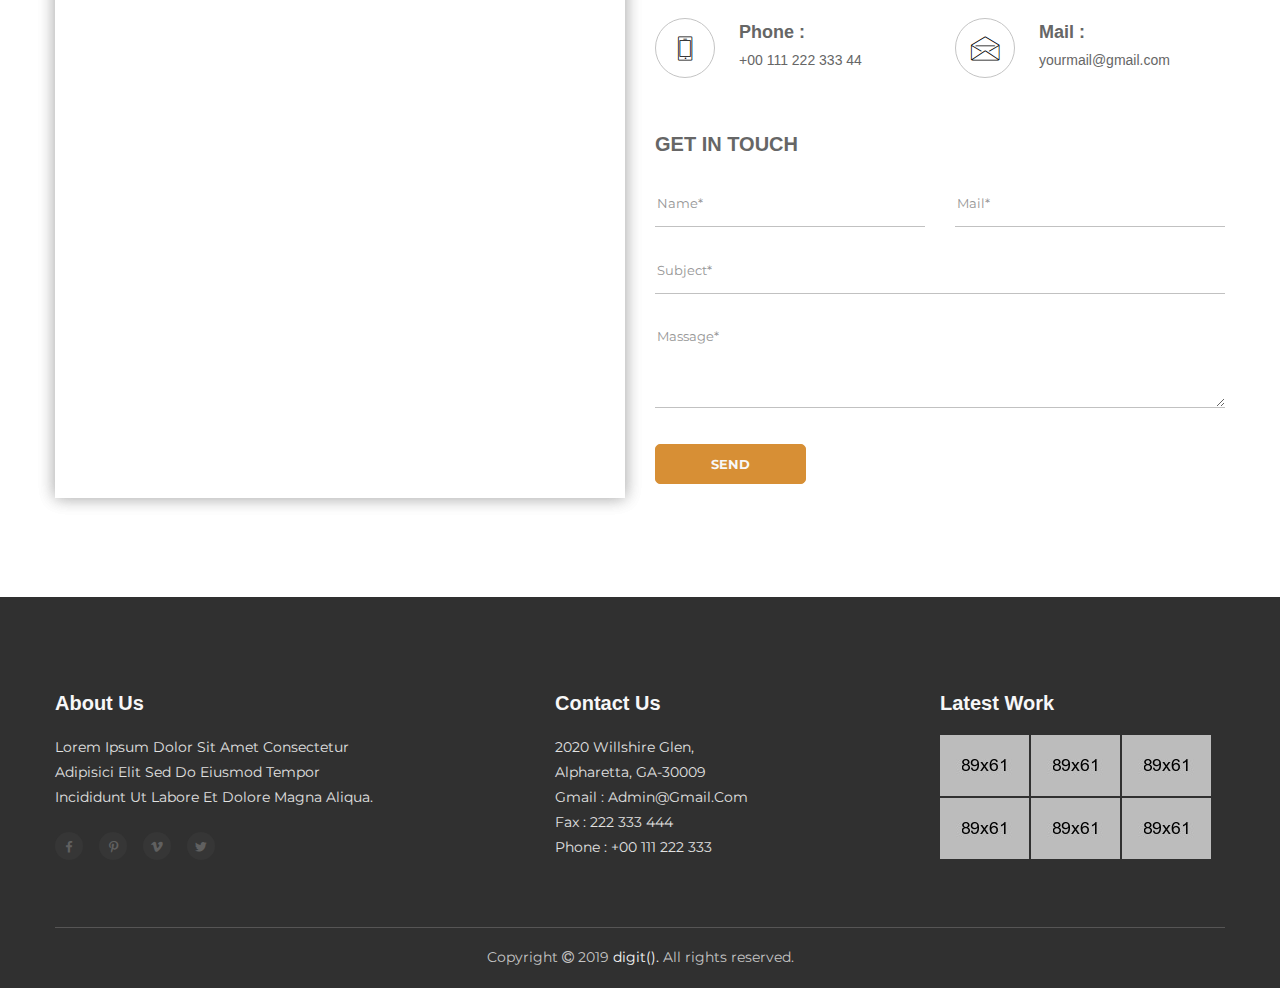
==== commit e8cc8e61: "textos" ====
--- a/index.html
+++ b/index.html
@@ -86,59 +86,15 @@
                                 <div class="col-md-12">
                                     <div class="slide-content-wrapper">
                                         <div class="slide-content">
-                                            <h2>Coworking in the heart </h2>
-                                            <p>Lorem ipsum dolor sit amet, consectetur adipisicing elit, sed do eiusmod </p>
-                                            <a class="banner-btn" href="#" data-text="learn more"><span>Learn more</span></a>
+                                            <h2>tu espacio de trabajo</h2>
+                                            <p>Ubicada en el edificio más exclusivo de Santa Fe</p>
+                                            <a class="banner-btn" href="#" data-text="Forma Parte"><span>Forma Parte</span></a>
                                         </div>
                                     </div>
                                 </div>
                             </div>
                         </div>
                     </div>
-                    <!-- Start Slider Content -->
-                </div>
-                <!-- End Slingle Slide -->
-                <!-- Start Slingle Slide -->
-                <div class="single-slide item" style="background-image: url(img/slider/slider2.jpg)">
-                    <!-- Start Slider Content -->
-                    <div class="slider-content-area">
-                        <div class="container">
-                            <div class="row">
-                                <div class="col-md-12">
-                                    <div class="slide-content-wrapper">
-                                        <div class="slide-content">
-                                            <h2>Coworking for winner team </h2>
-                                            <p>Lorem ipsum dolor sit amet, consectetur adipisicing elit, sed do eiusmod </p>
-                                            <a class="banner-btn" href="#" data-text="learn more"><span>Learn more</span></a>
-                                        </div>
-                                    </div>
-                                </div>
-                            </div>
-                        </div>
-                    </div>
-                    <!-- Start Slider Content -->
-                </div>
-                <!-- End Slingle Slide -->
-                <!-- Start Slingle Slide -->
-                <div class="single-slide item" style="background-image: url(img/slider/slider3.jpg)">
-                    <!-- Start Slider Content -->
-                    <div class="slider-content-area">
-                        <div class="container">
-                            <div class="row">
-                                <div class="col-md-12">
-                                    <div class="slide-content-wrapper">
-                                        <div class="slide-content">
-                                            <h2>Coworking in the heart </h2>
-                                            <p>Lorem ipsum dolor sit amet, consectetur adipisicing elit, sed do eiusmod </p>
-                                            <a class="banner-btn" href="#" data-text="learn more"><span>Learn more</span></a>
-                                        </div>
-                                    </div>
-                                </div>
-                            </div>
-                        </div>
-                    </div>
-                    <!-- Start Slider Content -->
-                </div>
                 <!-- End Slingle Slide -->
             </div>
         </section>
@@ -149,9 +105,9 @@
                <div class="row">
                    <div class="col-md-6 col-sm-6 col-xs-12">
                        <div class="cowork-content section-title">
-                            <h2>What is Cowork?</h2>
-                            <p>Lorem ipsum dolor sit amet, consectetur adipisicing elit sed do eiust tempor incididunt ut labore et dolore magna aliqua. Ut enim ad mini veniam quis nostrud exercitation ullamco laboris nisi ut aliquip ex ea commodo consequat. Duis aute irure dolor in reprehenderit in volup velit esse cillum dolore eu fugiat nulla. </p>
-                            <a class="banner-btn" href="#" data-text="about us"><span>Membersias</span></a>
+                            <h2>Por que OneWork?</h2>
+                            <p>Aca los convencemos, consectetur adipisicing elit sed do eiust tempor incididunt ut labore et dolore magna aliqua. Ut enim ad mini veniam quis nostrud exercitation ullamco laboris nisi ut aliquip ex ea commodo consequat. Duis aute irure dolor in reprehenderit in volup velit esse cillum dolore eu fugiat nulla. </p>
+                            <a class="banner-btn" href="#" data-text="Membersias"><span>Membersias</span></a>
                        </div>
                    </div>
                    <div class="col-md-6 col-sm-6 col-xs-12">
@@ -247,7 +203,7 @@
                 <div class="row">
                     <div class="col-xs-12 benefit-col">
                         <div class="section-title text-left">
-                            <h2>benefits</h2>
+                            <h2>Beneficios</h2>
                         </div>
                     </div>
                 </div>
@@ -269,7 +225,7 @@
                                         <a href="#"><span class="icon-lock"></span></a>
                                     </div>
                                     <div class="benefit-content">
-                                        <h3><a href="class.html">personal locker</a></h3>
+                                        <h3><a href="class.html">Estacionamiento Privado</a></h3>
                                         <p>Lorem ipsum dolor sit amet, consecte adipisicing elit, sed do eiusmod tempor in ut labore et dolore magna. </p>
                                     </div>
                                 </div>
@@ -280,7 +236,7 @@
                                         <a href="#"><span class="icon-presentation"></span></a>
                                     </div>
                                     <div class="benefit-content">
-                                        <h3><a href="class.html">Meeting Room</a></h3>
+                                        <h3><a href="class.html">Sala de Reuniones</a></h3>
                                         <p>Lorem ipsum dolor sit amet, consecte adipisicing elit, sed do eiusmod tempor in ut labore et dolore magna. </p>
                                     </div>
                                 </div>
@@ -289,7 +245,7 @@
                                         <a href="#"><span class="icon-video"></span></a>
                                     </div>
                                     <div class="benefit-content">
-                                        <h3><a href="class.html">Entertainment</a></h3>
+                                        <h3><a href="class.html">Correspondencia</a></h3>
                                         <p>Lorem ipsum dolor sit amet, consecte adipisicing elit, sed do eiusmod tempor in ut labore et dolore magna. </p>
                                     </div>
                                 </div>
@@ -300,7 +256,7 @@
                                         <a href="#"><span class="icon-basket"></span></a>
                                     </div>
                                     <div class="benefit-content">
-                                        <h3><a href="class.html">lunch everyday</a></h3>
+                                        <h3><a href="class.html">Cafeteria</a></h3>
                                         <p>Lorem ipsum dolor sit amet, consecte adipisicing elit, sed do eiusmod tempor in ut labore et dolore magna. </p>
                                     </div>
                                 </div>
@@ -309,7 +265,7 @@
                                         <a href="#"><span class="icon-dial"></span></a>
                                     </div>
                                     <div class="benefit-content">
-                                        <h3><a href="class.html">high speed internet</a></h3>
+                                        <h3><a href="class.html">Internet Alta Velocidad</a></h3>
                                         <p>Lorem ipsum dolor sit amet, consecte adipisicing elit, sed do eiusmod tempor in ut labore et dolore magna. </p>
                                     </div>
                                 </div>
@@ -326,7 +282,7 @@
                 <div class="row">
                     <div class="col-xs-12">
                         <div class="section-title">
-                            <h2>our pricing</h2>
+                            <h2>Membrecias</h2>
                         </div>
                     </div>
                 </div>
@@ -334,57 +290,63 @@
                     <div class="col-md-4 col-sm-6 col-xs-12">
                         <div class="single-table">
                             <div class="table-head">
-                                <h4>basic</h4>
-                                <h3><span class="doller">$</span>60<span class="month">/Mo</span></h3>
+                                <h4>Standar</h4>
+                                <h3><span class="doller">$</span>120<span class="month">/M</span></h3>
                             </div>
                             <div class="table-body">
                                 <ul>
-                                    <li>Email Marketing</li>
-                                    <li>Email Builder</li>
-                                    <li>Client Testing</li>
-                                    <li>Multiple Email Support</li>
-                                    <li>Email Read Receipent</li>
-                                    <li>5 Users Free</li>
+                                    <li>Mesa de trabajo <span>4hs diarias</span> </li>
+                                    <li>Oficina Privada <span>4hs mensuales</span></li>
+                                    <li> Sala de conferencias<span>8hs mensuales</span></li>
+                                    <li>Secretaria para recibir clientes</li>
+                                    <li>Barra de espera con vista panorámica</li>
+                                    <li>Seguridad de primer nivel</li>
+                                    <li>Recepción de correspondencia</li>
+                                    <li>Estacionamiento privado</li>
                                 </ul>
-                                <a class="banner-btn" href="#" data-text="get start"><span>get start</span></a>
+                                <a class="banner-btn" href="#" data-text="Solicitar"><span>Solicitar</span></a>
                             </div>
                         </div>
                     </div>
                     <div class="col-md-4 col-sm-6 col-xs-12">
                         <div class="single-table">
                             <div class="table-head">
-                                <h4>professional</h4>
-                                <h3><span class="doller">$</span>70<span class="month">/Mo</span></h3>
+                                <h4>Premium</h4>
+                                <h3><span class="doller">$</span>200<span class="month">/M</span></h3>
                             </div>
                             <div class="table-body">
                                 <ul>
-                                    <li>Email Marketing</li>
-                                    <li>Email Builder</li>
-                                    <li>Client Testing</li>
-                                    <li>Multiple Email Support</li>
-                                    <li>Email Read Receipent</li>
-                                    <li>5 Users Free</li>
+                                    <li>>Mesa de trabajo <span>6hs diarias</span> </li>
+                                    <li>Oficina Privada <span>6hs mensuales</span></li>
+                                    <li> Sala de conferencias<span>8hs mensuales</span></li>
+                                    <li>Secretaria para recibir clientes</li>
+                                    <li>Barra de espera con vista panorámica</li>
+                                    <li>Seguridad de primer nivel</li>
+                                    <li>Recepción de correspondencia</li>
+                                    <li>Estacionamiento privado</li>
                                 </ul>
-                                <a class="banner-btn" href="#" data-text="get start"><span>get start</span></a>
+                                <a class="banner-btn" href="#" data-text="Solicitar"><span>Solicitar</span></a>
                             </div>
                         </div>
                     </div>
                     <div class="col-md-4 hidden-sm col-xs-12">
                         <div class="single-table">
                             <div class="table-head">
-                                <h4>standard</h4>
-                                <h3><span class="doller">$</span>80<span class="month">/Mo</span></h3>
+                                <h4>VIP</h4>
+                                <h3><span class="doller">$</span>400<span class="month">/M</span></h3>
                             </div>
                             <div class="table-body">
                                 <ul>
-                                    <li>Email Marketing</li>
-                                    <li>Email Builder</li>
-                                    <li>Client Testing</li>
-                                    <li>Multiple Email Support</li>
-                                    <li>Email Read Receipent</li>
-                                    <li>5 Users Free</li>
+                                    <li>>Mesa de trabajo <span>8hs diarias</span> </li>
+                                    <li>Oficina Privada <span>12hs mensuales</span></li>
+                                    <li> Sala de conferencias<span>16hs mensuales</span></li>
+                                    <li>Secretaria para recibir clientes</li>
+                                    <li>Barra de espera con vista panorámica</li>
+                                    <li>Seguridad de primer nivel</li>
+                                    <li>Recepción de correspondencia</li>
+                                    <li>Estacionamiento privado</li>
                                 </ul>
-                                <a class="banner-btn" href="#" data-text="get start"><span>get start</span></a>
+                                <a class="banner-btn" href="#" data-text="Solicitar"><span>Solicitar</span></a>
                             </div>
                         </div>
                     </div>
@@ -398,9 +360,9 @@
                 <div class="row">
                     <div class="col-xs-12">
                         <div class="event-content">
-                            <h3>Are you ready to join our next Events?</h3>
+                            <h3>Formas parte de una Empresa?</h3>
                             <p>Lorem ipsum dolor sit amet, consectetur adipisicing elit sed do eiust </p>
-                            <a class="banner-btn" href="#" data-text="join"><span>join</span></a>
+                            <a class="banner-btn" href="#" data-text="membresias"><span>membresias</span></a>
                         </div>
                     </div>
                 </div>
@@ -413,7 +375,7 @@
                 <div class="row">
                     <div class="col-xs-12">
                         <div class="section-title">
-                            <h2>our pricing</h2>
+                            <h2>MEMBRESÍAS EMPRESA</h2>
                         </div>
                     </div>
                 </div>
@@ -421,38 +383,44 @@
                     <div class="col-md-6 col-sm-6 col-xs-12">
                         <div class="single-table">
                             <div class="table-head">
-                                <h4>professional</h4>
-                                <h3><span class="doller">$</span>70<span class="month">/Mo</span></h3>
+                                <h4>Empresa</h4>
+                                <h3><span class="doller">$</span>200<span class="month">/Mo</span></h3>
                             </div>
                             <div class="table-body">
                                 <ul>
-                                    <li>Email Marketing</li>
-                                    <li>Email Builder</li>
-                                    <li>Client Testing</li>
-                                    <li>Multiple Email Support</li>
-                                    <li>Email Read Receipent</li>
-                                    <li>5 Users Free</li>
+                                    <li>Hasta 3 representantes</li>
+                                    <li>Mesa de trabajo <span>6hs diarias</span></li>
+                                    <li>Oficina Privada <span>6hs mensuales</span></li>
+                                    <li>Sala de conferencias <span>8hs mensuales</span></li>
+                                    <li>Secretaria para recibir clientes</li>
+                                    <li>Barra de espera con vista panorámica</li>
+                                    <li>Seguridad de primer nivel</li>
+                                    <li>Recepción de correspondencia</li>
+                                    <li>Estacionamiento privado</li>
                                 </ul>
-                                <a class="banner-btn" href="#" data-text="get start"><span>get start</span></a>
+                                <a class="banner-btn" href="#" data-text="Solicitar"><span>Solicitar</span></a>
                             </div>
                         </div>
                     </div>
                     <div class="col-md-6 hidden-sm col-xs-12">
                         <div class="single-table">
                             <div class="table-head">
-                                <h4>standard</h4>
-                                <h3><span class="doller">$</span>80<span class="month">/Mo</span></h3>
+                                <h4>Start Up</h4>
+                                <h3><span class="doller">$</span>70<span class="month">/Mo</span></h3>
                             </div>
                             <div class="table-body">
                                 <ul>
-                                    <li>Email Marketing</li>
-                                    <li>Email Builder</li>
-                                    <li>Client Testing</li>
-                                    <li>Multiple Email Support</li>
-                                    <li>Email Read Receipent</li>
-                                    <li>5 Users Free</li>
+                                    <li>Mesa de trabajo <span>8hs semanales</span></li>
+                                    <li>o</li>
+                                    <li>Oficina Privada <span>4hs semanales</span></li>
+                                    <li>Sala de conferencias <span>2hs mensuales</span></li>
+                                    <li>Secretaria para recibir clientes</li>
+                                    <li>Barra de espera con vista panorámica</li>
+                                    <li>Seguridad de primer nivel</li>
+                                    <li>Recepción de correspondencia</li>
+                                    <li>Estacionamiento privado</li>
                                 </ul>
-                                <a class="banner-btn" href="#" data-text="get start"><span>get start</span></a>
+                                <a class="banner-btn" href="#" data-text="Solicitar"><span>Solicitar</span></a>
                             </div>
                         </div>
                     </div>
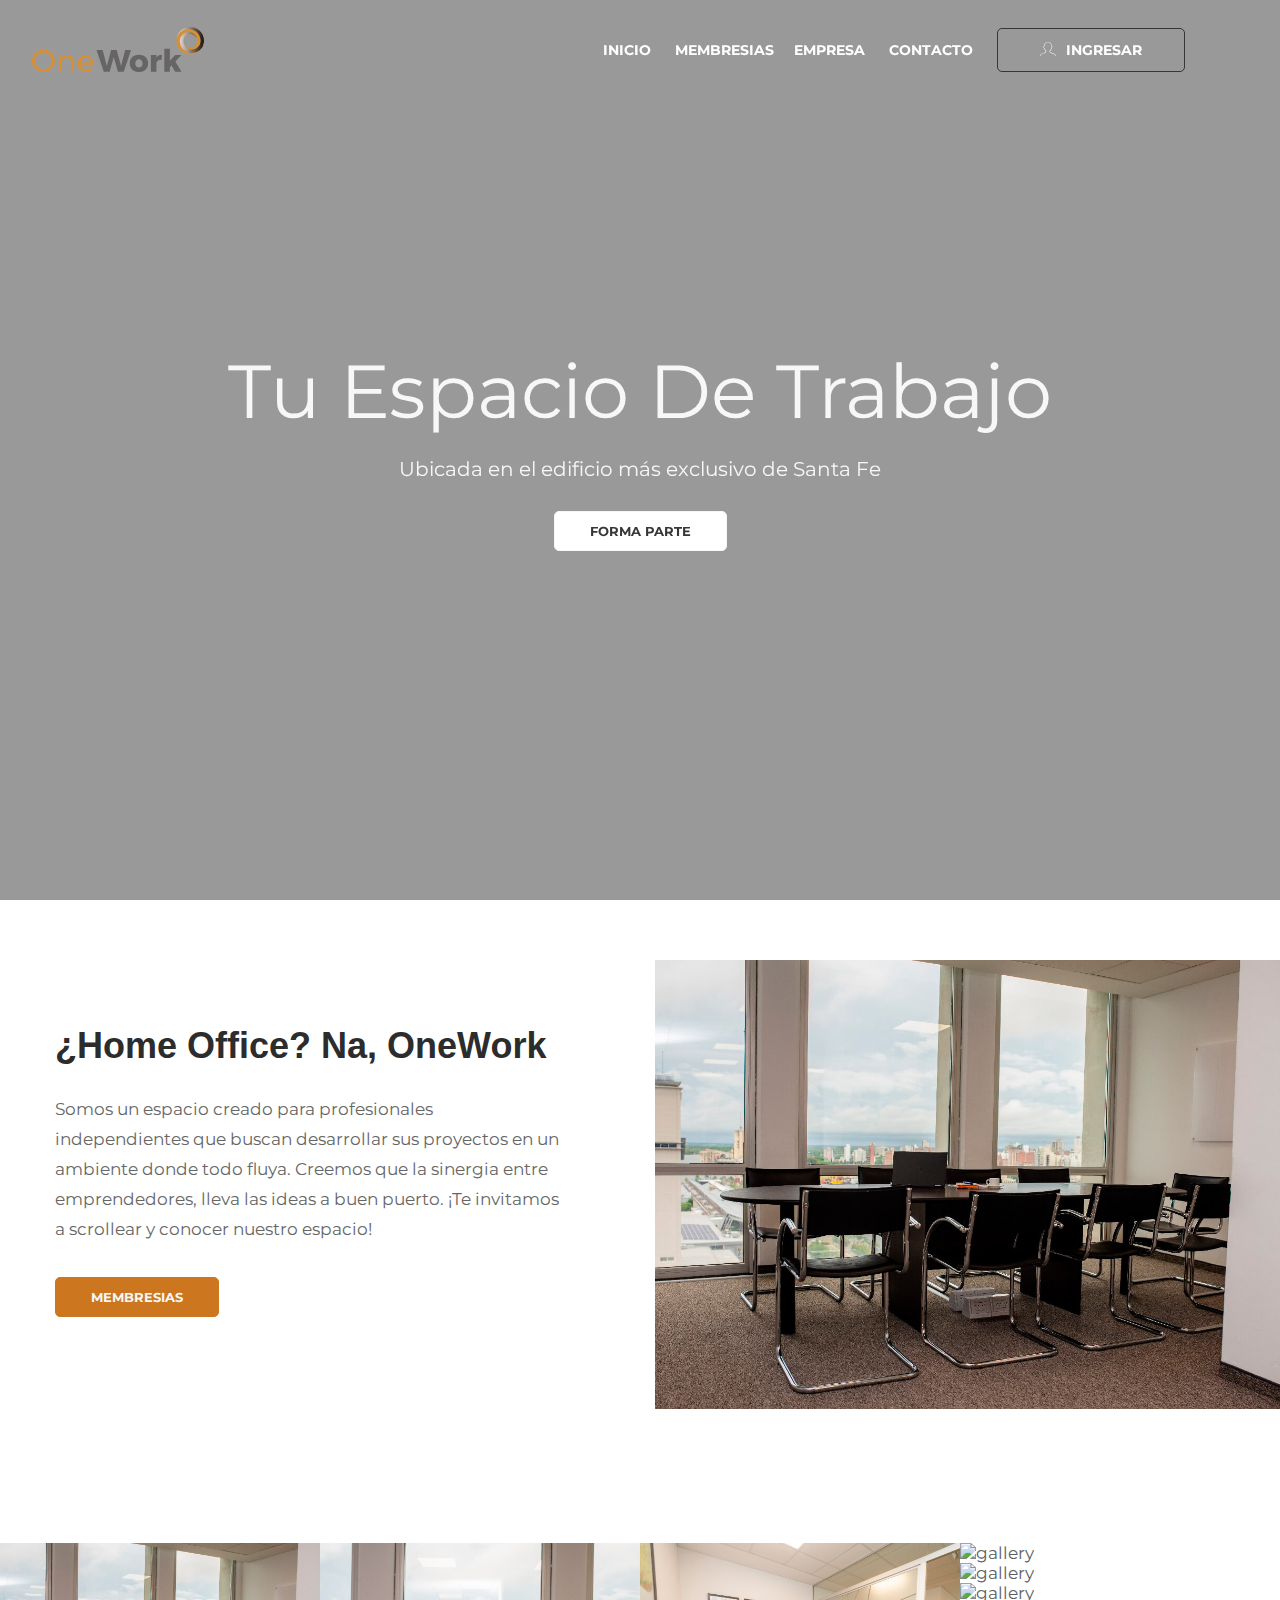
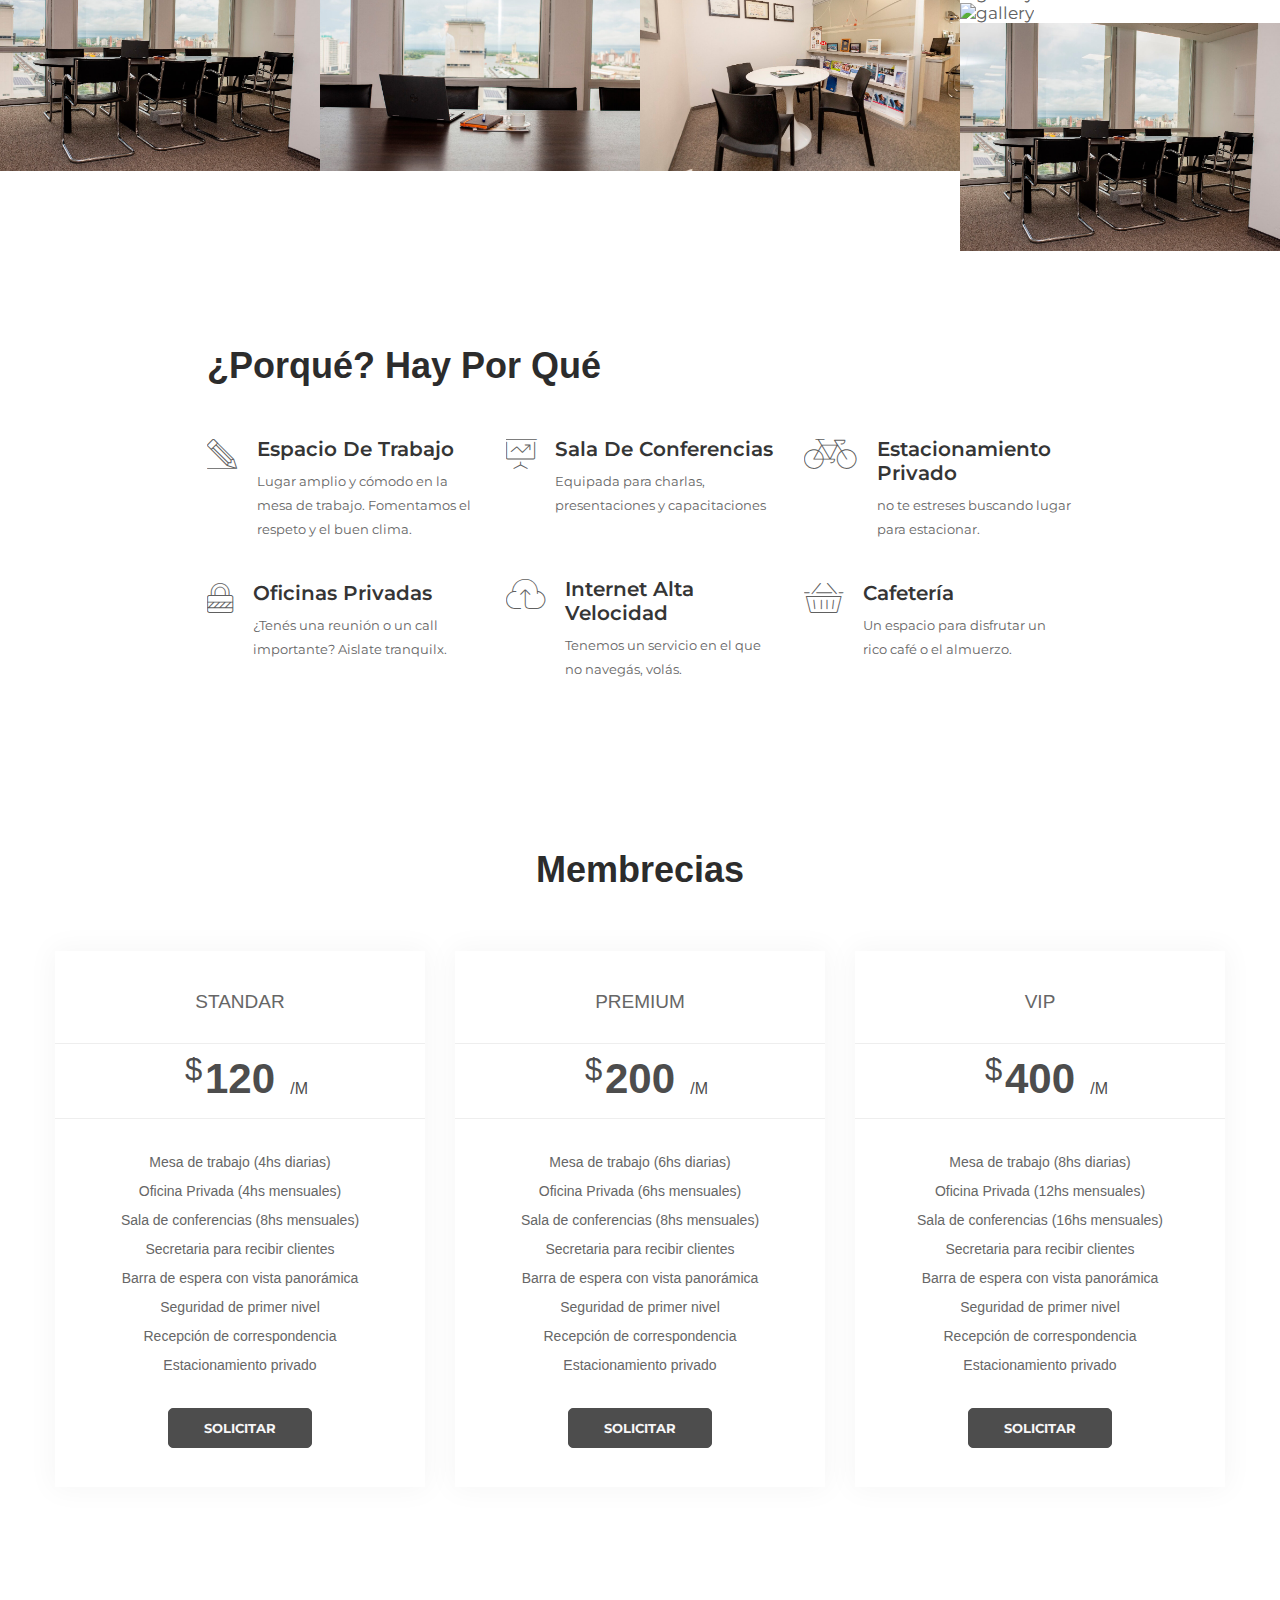
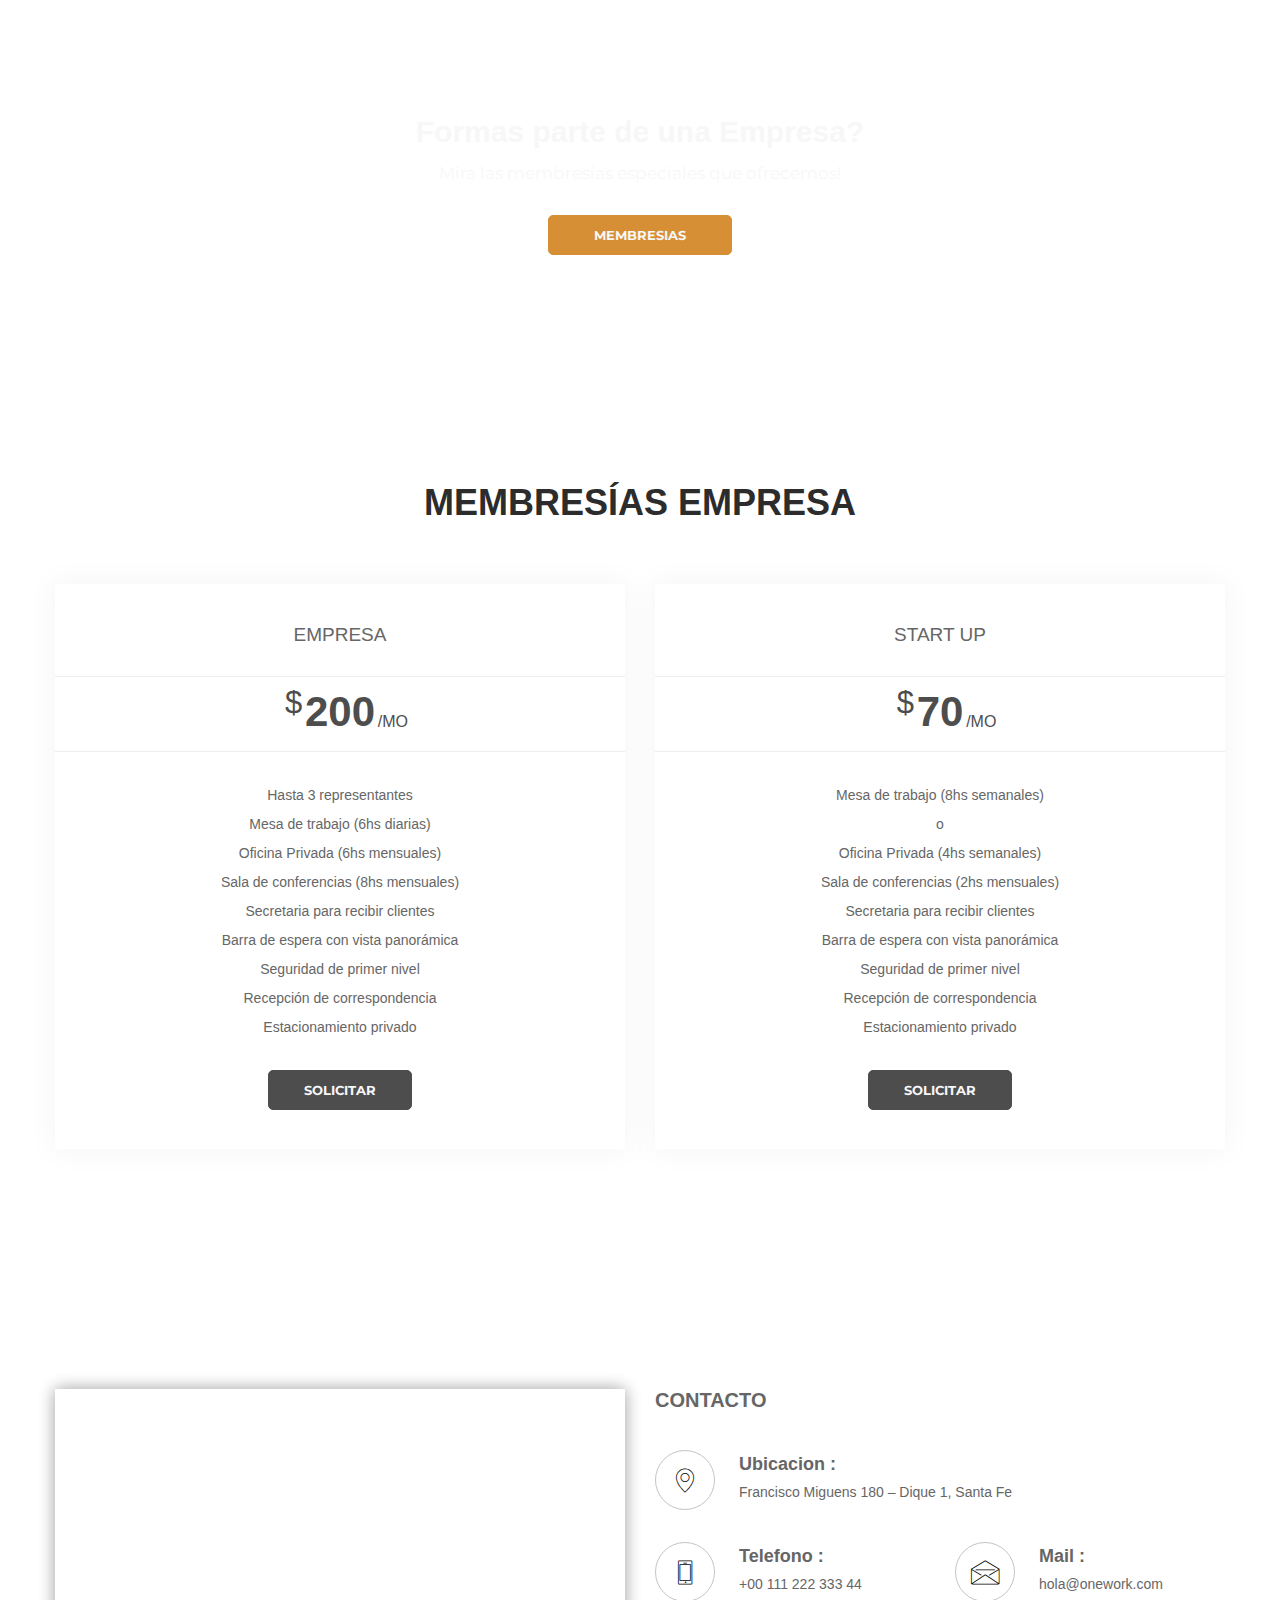
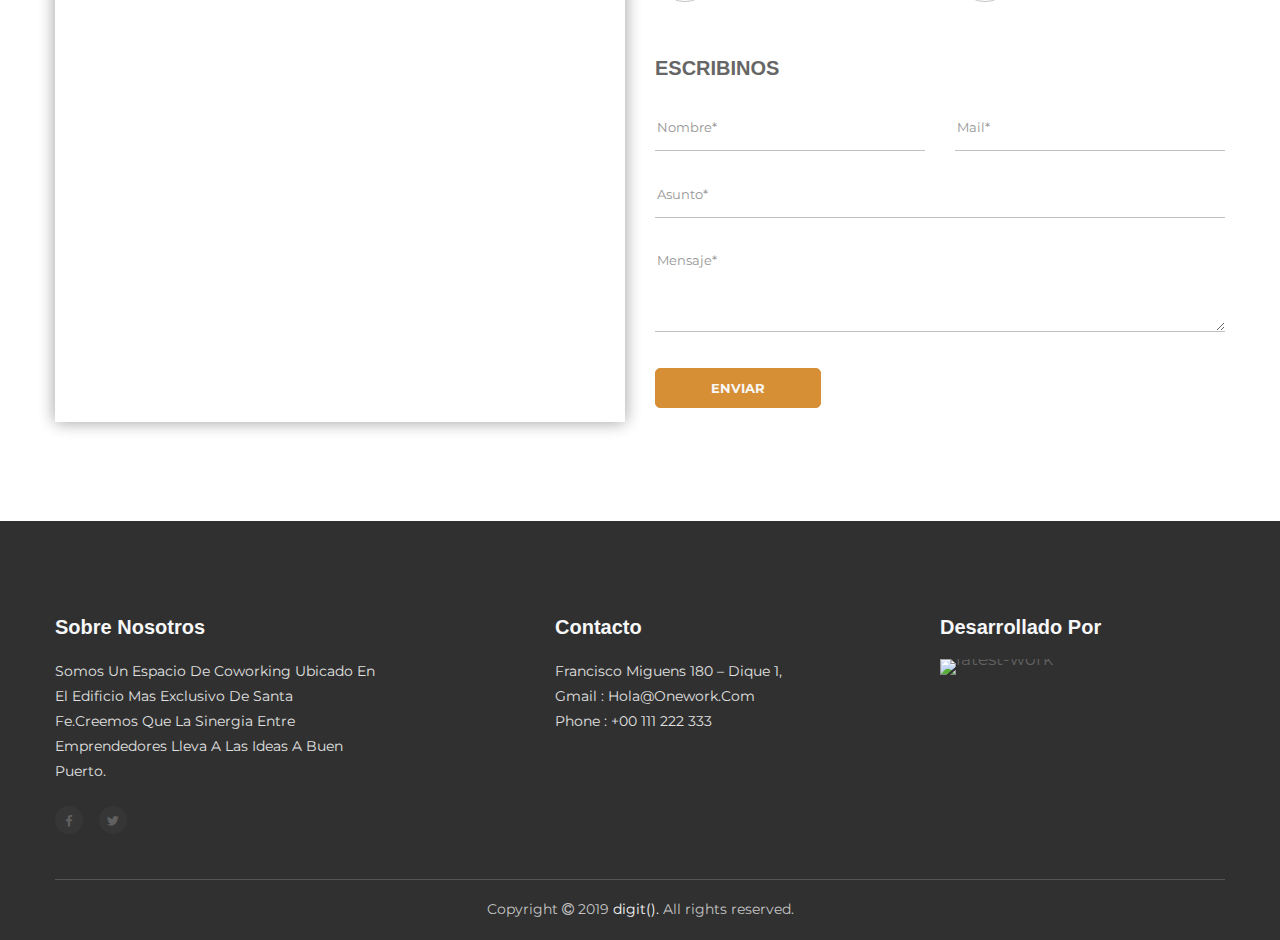
==== commit 3443f987: "textos final" ====
--- a/index.html
+++ b/index.html
@@ -35,28 +35,22 @@
 			<div class="header-area header-sticky">
 				<div class="container">
 					<div class="row">
-						<div class="col-md-4 col-sm-2 col-xs-12">
+						<div class="col-md-3 col-sm-2 col-xs-12">
 							<div class="logo">
 								<a href="index.html"><img src="img/logo/logo.svg" alt="spase" /></a>
 							</div>
 						</div>
-						<div class="col-md-7 col-sm-10 col-xs-12">
+						<div class="col-md-9 col-sm-10 col-xs-12">
               <div class="content-wrapper">
                   <!-- Main Menu Start -->
                   <div class="main-menu text-right">
                       <nav>
                           <ul>
-                              <li><a href="index.html">Inicio</a></li>
-                              <li><a href="about.html">About</a></li>
-                              <li><a href="event.html">Espacios</a></li>
-                              <li><a href="article.html">Beneficios</a></li>
-                              <li><a href="gallery.html">Membresias</a>
-                                  <ul>
-                                      <li><a href="gallery.html">gallery</a></li>
-                                      <li><a href="mentor-details.html">mentor details</a></li>
-                                  </ul>
-                              </li>
-                              <li><a href="contact.html">Contact us</a></li>
+                              <li><a href="#slider-container">Inicio</a></li>
+                              <li><a href="#membresias">Membresias</a>
+                              <li><a href="#empresa">Empresa</a></li>
+                              <li><a href="#contacto">Contacto</a></li>
+                              <li><a href="http://miembros.onework.com.ar/login"><span class="ingresar"><i class="icon-profile-male mr-10"></i>Ingresar</span> </a></li>
                           </ul>
                       </nav>
                   </div>
@@ -64,10 +58,6 @@
                   <!-- Main Menu End -->
               </div>
 						</div>
-						<div class="col-md-2 hidden-sm hidden-xs">
-						    <div class="header-social text-right">
-
-						    </div>
 						</div>
 					</div>
 				</div>
@@ -88,7 +78,7 @@
                                         <div class="slide-content">
                                             <h2>tu espacio de trabajo</h2>
                                             <p>Ubicada en el edificio más exclusivo de Santa Fe</p>
-                                            <a class="banner-btn" href="#" data-text="Forma Parte"><span>Forma Parte</span></a>
+                                            <a class="banner-btn" href="#membresias" data-text="Forma Parte"><span>Forma Parte</span></a>
                                         </div>
                                     </div>
                                 </div>
@@ -100,21 +90,23 @@
         </section>
 		<!-- Background Area End -->
         <!-- Cowork Start -->
-        <section class="cowork-area pt-60 pb-60">
+        <section id="porque" class="cowork-area pt-60 pb-60">
            <div class="container">
                <div class="row">
                    <div class="col-md-6 col-sm-6 col-xs-12">
                        <div class="cowork-content section-title">
-                            <h2>Por que OneWork?</h2>
-                            <p>Aca los convencemos, consectetur adipisicing elit sed do eiust tempor incididunt ut labore et dolore magna aliqua. Ut enim ad mini veniam quis nostrud exercitation ullamco laboris nisi ut aliquip ex ea commodo consequat. Duis aute irure dolor in reprehenderit in volup velit esse cillum dolore eu fugiat nulla. </p>
-                            <a class="banner-btn" href="#" data-text="Membersias"><span>Membersias</span></a>
+                            <h2>¿Home office? Na, OneWork</h2>
+                            <p>Somos un espacio creado para profesionales independientes que buscan desarrollar sus proyectos en un ambiente donde todo fluya. Creemos que la sinergia entre emprendedores, lleva las ideas a buen puerto. 
+                                ¡Te invitamos a scrollear y conocer nuestro espacio! 
+                                </p>
+                            <a class="banner-btn" href="#membresias" data-text="Membresias"><span>Membresias</span></a>
                        </div>
                    </div>
                    <div class="col-md-6 col-sm-6 col-xs-12">
                        <div class="cowork-img">
                            <div class="row">
                                 <div class="col-sm-6">
-                                   <a href="#"><img src="img/gallery/1.jpg" alt="cowork"></a>
+                                   <a href=""><img src="img/gallery/1.jpg" alt="cowork"></a>
                                 </div>
                            </div>
                        </div>
@@ -124,7 +116,7 @@
         </section>
         <!-- Cowork End -->
         <!-- Gallery Start -->
-        <div class="gallery-area pt-60 pb-60">
+        <div id="espacios" class="gallery-area pt-60 pb-60">
             <div class="">
                 <div class="row">
                      <div class="grid">
@@ -198,12 +190,12 @@
          </div>
          <!-- Gallery End -->
         <!-- Benefit Start -->
-        <section class="benefit-area pb-60 pt-30">
+        <section id="beneficios" class="benefit-area pb-60 pt-30">
             <div class="container-fluid">
                 <div class="row">
                     <div class="col-xs-12 benefit-col">
                         <div class="section-title text-left">
-                            <h2>Beneficios</h2>
+                            <h2>¿Porqué? Hay por qué</h2>
                         </div>
                     </div>
                 </div>
@@ -216,8 +208,8 @@
                                         <a href="#"><span class="icon-pencil"></span></a>
                                     </div>
                                     <div class="benefit-content">
-                                        <h3><a href="class.html">Central Location</a></h3>
-                                        <p>Lorem ipsum dolor sit amet, consecte adipisicing elit, sed do eiusmod tempor in ut labore et dolore magna. </p>
+                                        <h3><a href="class.html">Espacio de trabajo </a></h3>
+                                        <p>Lugar amplio y cómodo en la mesa de trabajo. Fomentamos el respeto y el buen clima.</p>
                                     </div>
                                 </div>
                                 <div class="single-benefit hidden-xs">
@@ -225,48 +217,49 @@
                                         <a href="#"><span class="icon-lock"></span></a>
                                     </div>
                                     <div class="benefit-content">
-                                        <h3><a href="class.html">Estacionamiento Privado</a></h3>
-                                        <p>Lorem ipsum dolor sit amet, consecte adipisicing elit, sed do eiusmod tempor in ut labore et dolore magna. </p>
+                                        <h3><a href="class.html">Oficinas privadas</a></h3>
+                                        <p>¿Tenés una reunión o un call importante? Aislate tranquilx.</p>
                                     </div>
                                 </div>
                             </div>
                             <div class="col-md-4 col-sm-6 col-xs-12">
-                                <div class="single-benefit mb-40">
+                                <div class="single-benefit mb-60">
                                     <div class="benefit-icon">
                                         <a href="#"><span class="icon-presentation"></span></a>
                                     </div>
                                     <div class="benefit-content">
-                                        <h3><a href="class.html">Sala de Reuniones</a></h3>
-                                        <p>Lorem ipsum dolor sit amet, consecte adipisicing elit, sed do eiusmod tempor in ut labore et dolore magna. </p>
+                                        <h3><a href="class.html">Sala de conferencias</a></h3>
+                                        <p>Equipada para charlas, presentaciones y capacitaciones</p>
                                     </div>
                                 </div>
                                 <div class="single-benefit hidden-xs">
                                     <div class="benefit-icon">
-                                        <a href="#"><span class="icon-video"></span></a>
+                                        <a href="#"><span class="icon-upload"></span></a>
                                     </div>
                                     <div class="benefit-content">
-                                        <h3><a href="class.html">Correspondencia</a></h3>
-                                        <p>Lorem ipsum dolor sit amet, consecte adipisicing elit, sed do eiusmod tempor in ut labore et dolore magna. </p>
+                                        <h3><a href="class.html">Internet alta velocidad</a></h3>
+                                        <p>Tenemos un servicio en el que no navegás, volás. </p>
                                     </div>
                                 </div>
                             </div>
                             <div class="col-md-4 hidden-sm col-xs-12">
                                 <div class="single-benefit mb-40">
                                     <div class="benefit-icon">
-                                        <a href="#"><span class="icon-basket"></span></a>
+                                        <a href="#"><span class="icon-bike"></span></a>
                                     </div>
                                     <div class="benefit-content">
-                                        <h3><a href="class.html">Cafeteria</a></h3>
-                                        <p>Lorem ipsum dolor sit amet, consecte adipisicing elit, sed do eiusmod tempor in ut labore et dolore magna. </p>
+                                        <h3><a href="class.html">Estacionamiento privado</a></h3>
+                                        <p>
+                                            no te estreses buscando lugar para estacionar. </p>
                                     </div>
                                 </div>
                                 <div class="single-benefit hidden-xs">
                                     <div class="benefit-icon">
-                                        <a href="#"><span class="icon-dial"></span></a>
+                                        <a href="#"><span class="icon-basket"></span></a>
                                     </div>
                                     <div class="benefit-content">
-                                        <h3><a href="class.html">Internet Alta Velocidad</a></h3>
-                                        <p>Lorem ipsum dolor sit amet, consecte adipisicing elit, sed do eiusmod tempor in ut labore et dolore magna. </p>
+                                        <h3><a href="class.html">Cafetería</a></h3>
+                                        <p>Un espacio para disfrutar un rico café o el almuerzo.  </p>
                                     </div>
                                 </div>
                             </div>
@@ -277,7 +270,7 @@
         </section>
         <!-- Class Area End -->
         <!-- Pricing Area Start -->
-        <div class="pricing-area pt-108 pb-120 text-center">
+        <div id="membresias" class="pricing-area pt-108 pb-120 text-center">
             <div class="container">
                 <div class="row">
                     <div class="col-xs-12">
@@ -295,16 +288,16 @@
                             </div>
                             <div class="table-body">
                                 <ul>
-                                    <li>Mesa de trabajo <span>4hs diarias</span> </li>
-                                    <li>Oficina Privada <span>4hs mensuales</span></li>
-                                    <li> Sala de conferencias<span>8hs mensuales</span></li>
+                                    <li>Mesa de trabajo <span> (4hs diarias)</span> </li>
+                                    <li>Oficina Privada <span> (4hs mensuales)</span></li>
+                                    <li> Sala de conferencias<span> (8hs mensuales)</span></li>
                                     <li>Secretaria para recibir clientes</li>
                                     <li>Barra de espera con vista panorámica</li>
                                     <li>Seguridad de primer nivel</li>
                                     <li>Recepción de correspondencia</li>
                                     <li>Estacionamiento privado</li>
                                 </ul>
-                                <a class="banner-btn" href="#" data-text="Solicitar"><span>Solicitar</span></a>
+                                <a class="banner-btn" href="http://miembros.onework.com.ar/register" data-text="Solicitar"><span>Solicitar</span></a>
                             </div>
                         </div>
                     </div>
@@ -316,16 +309,16 @@
                             </div>
                             <div class="table-body">
                                 <ul>
-                                    <li>>Mesa de trabajo <span>6hs diarias</span> </li>
-                                    <li>Oficina Privada <span>6hs mensuales</span></li>
-                                    <li> Sala de conferencias<span>8hs mensuales</span></li>
+                                    <li>Mesa de trabajo <span> (6hs diarias)</span> </li>
+                                    <li>Oficina Privada <span> (6hs mensuales)</span></li>
+                                    <li> Sala de conferencias<span> (8hs mensuales)</span></li>
                                     <li>Secretaria para recibir clientes</li>
                                     <li>Barra de espera con vista panorámica</li>
                                     <li>Seguridad de primer nivel</li>
                                     <li>Recepción de correspondencia</li>
                                     <li>Estacionamiento privado</li>
                                 </ul>
-                                <a class="banner-btn" href="#" data-text="Solicitar"><span>Solicitar</span></a>
+                                <a class="banner-btn" href="http://miembros.onework.com.ar/register" data-text="Solicitar"><span>Solicitar</span></a>
                             </div>
                         </div>
                     </div>
@@ -337,16 +330,16 @@
                             </div>
                             <div class="table-body">
                                 <ul>
-                                    <li>>Mesa de trabajo <span>8hs diarias</span> </li>
-                                    <li>Oficina Privada <span>12hs mensuales</span></li>
-                                    <li> Sala de conferencias<span>16hs mensuales</span></li>
+                                    <li>Mesa de trabajo <span> (8hs diarias)</span> </li>
+                                    <li>Oficina Privada <span> (12hs mensuales)</span></li>
+                                    <li> Sala de conferencias<span> (16hs mensuales)</span></li>
                                     <li>Secretaria para recibir clientes</li>
                                     <li>Barra de espera con vista panorámica</li>
                                     <li>Seguridad de primer nivel</li>
                                     <li>Recepción de correspondencia</li>
                                     <li>Estacionamiento privado</li>
                                 </ul>
-                                <a class="banner-btn" href="#" data-text="Solicitar"><span>Solicitar</span></a>
+                                <a class="banner-btn" href="http://miembros.onework.com.ar/register" data-text="Solicitar"><span>Solicitar</span></a>
                             </div>
                         </div>
                     </div>
@@ -361,8 +354,8 @@
                     <div class="col-xs-12">
                         <div class="event-content">
                             <h3>Formas parte de una Empresa?</h3>
-                            <p>Lorem ipsum dolor sit amet, consectetur adipisicing elit sed do eiust </p>
-                            <a class="banner-btn" href="#" data-text="membresias"><span>membresias</span></a>
+                            <p>Mira las membresias especiales que ofrecemos!</p>
+                            <a class="banner-btn" href="#empresa" data-text="membresias"><span>membresias</span></a>
                         </div>
                     </div>
                 </div>
@@ -370,7 +363,7 @@
         </div> 
         <!-- Event Area End -->
         <!-- Pricing Area Start -->
-        <div class="pricing-area pt-108 pb-120 text-center">
+        <div id="empresa" class="pricing-area pt-108 pb-120 text-center">
             <div class="container">
                 <div class="row">
                     <div class="col-xs-12">
@@ -389,16 +382,16 @@
                             <div class="table-body">
                                 <ul>
                                     <li>Hasta 3 representantes</li>
-                                    <li>Mesa de trabajo <span>6hs diarias</span></li>
-                                    <li>Oficina Privada <span>6hs mensuales</span></li>
-                                    <li>Sala de conferencias <span>8hs mensuales</span></li>
+                                    <li>Mesa de trabajo <span> (6hs diarias)</span></li>
+                                    <li>Oficina Privada <span> (6hs mensuales)</span></li>
+                                    <li>Sala de conferencias <span> (8hs mensuales)</span></li>
                                     <li>Secretaria para recibir clientes</li>
                                     <li>Barra de espera con vista panorámica</li>
                                     <li>Seguridad de primer nivel</li>
                                     <li>Recepción de correspondencia</li>
                                     <li>Estacionamiento privado</li>
                                 </ul>
-                                <a class="banner-btn" href="#" data-text="Solicitar"><span>Solicitar</span></a>
+                                <a class="banner-btn" href="http://miembros.onework.com.ar/register" data-text="Solicitar"><span>Solicitar</span></a>
                             </div>
                         </div>
                     </div>
@@ -410,17 +403,17 @@
                             </div>
                             <div class="table-body">
                                 <ul>
-                                    <li>Mesa de trabajo <span>8hs semanales</span></li>
+                                    <li>Mesa de trabajo <span> (8hs semanales)</span></li>
                                     <li>o</li>
-                                    <li>Oficina Privada <span>4hs semanales</span></li>
-                                    <li>Sala de conferencias <span>2hs mensuales</span></li>
+                                    <li>Oficina Privada <span> (4hs semanales)</span></li>
+                                    <li>Sala de conferencias <span> (2hs mensuales)</span></li>
                                     <li>Secretaria para recibir clientes</li>
                                     <li>Barra de espera con vista panorámica</li>
                                     <li>Seguridad de primer nivel</li>
                                     <li>Recepción de correspondencia</li>
                                     <li>Estacionamiento privado</li>
                                 </ul>
-                                <a class="banner-btn" href="#" data-text="Solicitar"><span>Solicitar</span></a>
+                                <a class="banner-btn" href="http://miembros.onework.com.ar/register" data-text="Solicitar"><span>Solicitar</span></a>
                             </div>
                         </div>
                     </div>
@@ -429,7 +422,7 @@
         </div>
         <!-- Pricing Area End -->
         <!-- Contact Start -->
-        <section class="contact-area pt-120 pb-83">
+        <section id="contacto" class="contact-area pt-120 pb-83">
            <div class="container">
                <div class="row">
                 <div class="col-md-6">
@@ -445,7 +438,7 @@
                 </div>
                    <div class="col-md-6">
                        <div class="contact-info">
-                           <h2>contact info</h2>
+                           <h2>Contacto</h2>
                        </div>
                        <div class="row">
                            <div class="col-md-12 col-sm-12">
@@ -454,8 +447,8 @@
                                        <i class="icon-map-pin"></i>
                                    </div>
                                    <div class="info-content">
-                                        <h3>Location :</h3>
-                                        <p>77, seventh avenue, Brat road USA.</p>
+                                        <h3>Ubicacion :</h3>
+                                        <p>Francisco Miguens 180 – Dique 1, Santa Fe</p>
                                    </div>
                                </div>
                            </div>
@@ -465,7 +458,7 @@
                                        <i class="icon-phone"></i>
                                    </div>
                                    <div class="info-content">
-                                        <h3>Phone :</h3>
+                                        <h3>Telefono :</h3>
                                         <p>+00 111 222 333 44</p>
                                    </div>
                                </div>
@@ -477,27 +470,27 @@
                                    </div>
                                    <div class="info-content">
                                         <h3>Mail :</h3>
-                                        <p>yourmail@gmail.com</p>
+                                        <p>hola@onework.com</p>
                                    </div>
                                </div>
                            </div>
                        </div>
                        <div class="touch">
-                           <h2>get in touch</h2>
+                           <h2>Escribinos</h2>
                            <form id="contact-form" action="mail.php" method="post">
                                 <div class="row">
                                     <div class="col-md-6">
-                                        <input type="text" name="name" id="name" placeholder="Name*">
+                                        <input type="text" name="name" id="name" placeholder="Nombre*">
                                     </div>
                                     <div class="col-md-6">
                                         <input type="text" name="email" id="email" placeholder="Mail*">
                                     </div>
                                     <div class="col-md-12">
-                                        <input type="text" name="subject" id="subject" placeholder="Subject*">
-                                        <textarea name="message" id="message" cols="15" rows="4" placeholder="Massage*"></textarea>
-                                    </div>
-                                </div>
-                                <button class="banner-btn" data-text="send"><span>send</span></button>
+                                        <input type="text" name="subject" id="subject" placeholder="Asunto*">
+                                        <textarea name="message" id="message" cols="15" rows="4" placeholder="Mensaje*"></textarea>
+                                    </div>
+                                </div>
+                                <button class="banner-btn" data-text="Enviar"><span>Enviar</span></button>
                             </form>
                             <p class="form-messege"></p>
                        </div>
@@ -555,36 +548,27 @@
                     <div class="row">
                         <div class="col-md-4 col-sm-4 col-xs-12">
                             <div class="single-widget mr-50">
-                                <h3>about us</h3>
-                                <p>Lorem ipsum dolor sit amet consectetur adipisici elit sed do eiusmod tempor incididunt ut labore et dolore magna aliqua. </p>
+                                <h3>Sobre Nosotros</h3>
+                                <p>Somos un espacio de coworking ubicado en el edificio mas exclusivo de santa fe.Creemos que la sinergia entre emprendedores lleva a las ideas a buen puerto.  </p>
                                 <ul>
                                     <li><a href="https://www.facebook.com/devitems/?ref=bookmarks"><i class="zmdi zmdi-facebook"></i></a></li>
-                                    <li><a href="https://www.pinterest.com/devitemsllc/"><i class="zmdi zmdi-pinterest"></i></a></li>
-                                    <li><a href="#"><i class="zmdi zmdi-vimeo"></i></a></li>
                                     <li><a href="https://twitter.com/devitemsllc"><i class="zmdi zmdi-twitter"></i></a></li>
                                 </ul>
                             </div>
                         </div>
                         <div class="col-md-4 col-sm-3 col-xs-12">
                             <div class="single-widget ml-100">
-                                <h3>contact us</h3>
-                                <p>2020 Willshire Glen,<br>
-                                Alpharetta, GA-30009<br>
-                                Gmail : admin@gmail.com<br>
-                                Fax :  222 333 444<br>
+                                <h3>Contacto</h3>
+                                <p>Francisco Miguens 180 – Dique 1,<br>
+                                Gmail : hola@onework.com<br>
                                 Phone : +00 111 222 333 </p>
                             </div>
                         </div>
                         <div class="col-md-4 col-sm-5 col-xs-12">
                             <div class="single-widget ml-85">
-                                <h3>latest work</h3>
+                                <h3>Desarrollado por</h3>
                                 <div class="footer-img">
-                                    <a href="article-details.html" class="mr-2 mb-2"><img src="img/footer/footer1.jpg" alt="latest-work"></a>
-                                    <a href="article-details.html" class="mr-2 mb-2"><img src="img/footer/footer2.jpg" alt="latest-work"></a>
-                                    <a href="article-details.html" class="mb-2"><img src="img/footer/footer3.jpg" alt="latest-work"></a>
-                                    <a href="article-details.html" class="mr-2"><img src="img/footer/footer4.jpg" alt="latest-work"></a>
-                                    <a href="article-details.html" class="mr-2"><img src="img/footer/footer5.jpg" alt="latest-work"></a>
-                                    <a href="article-details.html"><img src="img/footer/footer6.jpg" alt="latest-work"></a>
+                                    <a href="http://digitestudio.com//" target="_blank"  class="mr-2 mb-2"><img src="img/footer/logo.png" alt="latest-work"></a>
                                 </div>
                             </div>
                         </div>
@@ -593,7 +577,7 @@
                 <div class="footer-bottom text-center">
                     <div class="row">
                         <div class="col-xs-12">
-                            <p>Copyright <i class="fa fa-copyright"></i> 2019 <a href="https://digitesutio.com/" target="_blank" >digit().</a> All rights reserved. </p>
+                            <p>Copyright <i class="fa fa-copyright"></i> 2019 <a href="http://digitestudio.com/" target="_blank" >digit().</a> All rights reserved. </p>
                         </div>
                     </div>
                 </div>
@@ -620,8 +604,246 @@
             function init() {
                 var mapOptions = {
                     zoom: 11,
-                    center: new google.maps.LatLng(40.6700, -73.9400), // New York
-                    styles: [{"featureType":"water","elementType":"geometry","stylers":[{"color":"#e9e9e9"},{"lightness":17}]},{"featureType":"landscape","elementType":"geometry","stylers":[{"color":"#f5f5f5"},{"lightness":20}]},{"featureType":"road.highway","elementType":"geometry.fill","stylers":[{"color":"#ffffff"},{"lightness":17}]},{"featureType":"road.highway","elementType":"geometry.stroke","stylers":[{"color":"#ffffff"},{"lightness":29},{"weight":0.2}]},{"featureType":"road.arterial","elementType":"geometry","stylers":[{"color":"#ffffff"},{"lightness":18}]},{"featureType":"road.local","elementType":"geometry","stylers":[{"color":"#ffffff"},{"lightness":16}]},{"featureType":"poi","elementType":"geometry","stylers":[{"color":"#f5f5f5"},{"lightness":21}]},{"featureType":"poi.park","elementType":"geometry","stylers":[{"color":"#dedede"},{"lightness":21}]},{"elementType":"labels.text.stroke","stylers":[{"visibility":"on"},{"color":"#ffffff"},{"lightness":16}]},{"elementType":"labels.text.fill","stylers":[{"saturation":36},{"color":"#333333"},{"lightness":40}]},{"elementType":"labels.icon","stylers":[{"visibility":"off"}]},{"featureType":"transit","elementType":"geometry","stylers":[{"color":"#f2f2f2"},{"lightness":19}]},{"featureType":"administrative","elementType":"geometry.fill","stylers":[{"color":"#fefefe"},{"lightness":20}]},{"featureType":"administrative","elementType":"geometry.stroke","stylers":[{"color":"#fefefe"},{"lightness":17},{"weight":1.2}]}]
+                    center: new google.maps.LatLng(-31.647006, -60.700184), // New York
+                    styles: [
+  {
+    "elementType": "geometry",
+    "stylers": [
+      {
+        "color": "#242f3e"
+      }
+    ]
+  },
+  {
+    "elementType": "geometry.stroke",
+    "stylers": [
+      {
+        "color": "#ff8000"
+      }
+    ]
+  },
+  {
+    "elementType": "labels.text.fill",
+    "stylers": [
+      {
+        "color": "#746855"
+      }
+    ]
+  },
+  {
+    "elementType": "labels.text.stroke",
+    "stylers": [
+      {
+        "color": "#242f3e"
+      }
+    ]
+  },
+  {
+    "featureType": "administrative.land_parcel",
+    "elementType": "labels",
+    "stylers": [
+      {
+        "visibility": "off"
+      }
+    ]
+  },
+  {
+    "featureType": "administrative.locality",
+    "elementType": "labels.text.fill",
+    "stylers": [
+      {
+        "color": "#d59563"
+      }
+    ]
+  },
+  {
+    "featureType": "poi",
+    "elementType": "labels.text",
+    "stylers": [
+      {
+        "visibility": "off"
+      }
+    ]
+  },
+  {
+    "featureType": "poi",
+    "elementType": "labels.text.fill",
+    "stylers": [
+      {
+        "color": "#d59563"
+      }
+    ]
+  },
+  {
+    "featureType": "poi.business",
+    "stylers": [
+      {
+        "visibility": "off"
+      }
+    ]
+  },
+  {
+    "featureType": "poi.park",
+    "elementType": "geometry",
+    "stylers": [
+      {
+        "color": "#263c3f"
+      }
+    ]
+  },
+  {
+    "featureType": "poi.park",
+    "elementType": "labels.text.fill",
+    "stylers": [
+      {
+        "color": "#6b9a76"
+      }
+    ]
+  },
+  {
+    "featureType": "road",
+    "elementType": "geometry",
+    "stylers": [
+      {
+        "color": "#38414e"
+      }
+    ]
+  },
+  {
+    "featureType": "road",
+    "elementType": "geometry.stroke",
+    "stylers": [
+      {
+        "color": "#212a37"
+      }
+    ]
+  },
+  {
+    "featureType": "road",
+    "elementType": "labels.icon",
+    "stylers": [
+      {
+        "visibility": "off"
+      }
+    ]
+  },
+  {
+    "featureType": "road",
+    "elementType": "labels.text.fill",
+    "stylers": [
+      {
+        "color": "#9ca5b3"
+      }
+    ]
+  },
+  {
+    "featureType": "road.highway",
+    "elementType": "geometry",
+    "stylers": [
+      {
+        "color": "#746855"
+      }
+    ]
+  },
+  {
+    "featureType": "road.highway",
+    "elementType": "geometry.fill",
+    "stylers": [
+      {
+        "color": "#213f5f"
+      }
+    ]
+  },
+  {
+    "featureType": "road.highway",
+    "elementType": "geometry.stroke",
+    "stylers": [
+      {
+        "color": "#213f5f"
+      }
+    ]
+  },
+  {
+    "featureType": "road.highway",
+    "elementType": "labels.text.fill",
+    "stylers": [
+      {
+        "color": "#f3d19c"
+      }
+    ]
+  },
+  {
+    "featureType": "road.local",
+    "elementType": "geometry.fill",
+    "stylers": [
+      {
+        "color": "#804000"
+      }
+    ]
+  },
+  {
+    "featureType": "road.local",
+    "elementType": "labels",
+    "stylers": [
+      {
+        "visibility": "off"
+      }
+    ]
+  },
+  {
+    "featureType": "transit",
+    "stylers": [
+      {
+        "visibility": "off"
+      }
+    ]
+  },
+  {
+    "featureType": "transit",
+    "elementType": "geometry",
+    "stylers": [
+      {
+        "color": "#2f3948"
+      }
+    ]
+  },
+  {
+    "featureType": "transit.station",
+    "elementType": "labels.text.fill",
+    "stylers": [
+      {
+        "color": "#d59563"
+      }
+    ]
+  },
+  {
+    "featureType": "water",
+    "elementType": "geometry",
+    "stylers": [
+      {
+        "color": "#17263c"
+      }
+    ]
+  },
+  {
+    "featureType": "water",
+    "elementType": "labels.text.fill",
+    "stylers": [
+      {
+        "color": "#515c6d"
+      }
+    ]
+  },
+  {
+    "featureType": "water",
+    "elementType": "labels.text.stroke",
+    "stylers": [
+      {
+        "color": "#17263c"
+      }
+    ]
+  }
+]
                 };
                 var mapElement = document.getElementById('googleMap');
                 var map = new google.maps.Map(mapElement, mapOptions);
--- a/css/style.css
+++ b/css/style.css
@@ -155,6 +155,17 @@
     z-index: 9;
     background: #f7f7f8;
 }
+.ingresar{
+    overflow: hidden;
+    padding: 12px 42px;
+    border-radius: 5px;
+    border: 1px solid #363636;
+    overflow: hidden;
+    transition: all 0.3s ease 0s;
+}
+
+.ingresar:hover {color: #f7f7f8; background: #d78f35; border: 1px solid #f7f7f8;}
+
 .default-btn:hover {color: #f7f7f8; background: #333333}
 .banner-btn {
   background: #ffffff none repeat scroll 0 0;
@@ -762,6 +773,9 @@
     box-shadow: 0 1px 3px rgba(50, 50, 50, 0.4);
     transition: all 0.6s ease 0s;
 }
+.header-area .header-sticky container{
+    width: 100%;
+}
 .menu-style-toggle nav {
     margin-right: -30px;
     opacity: 0;
